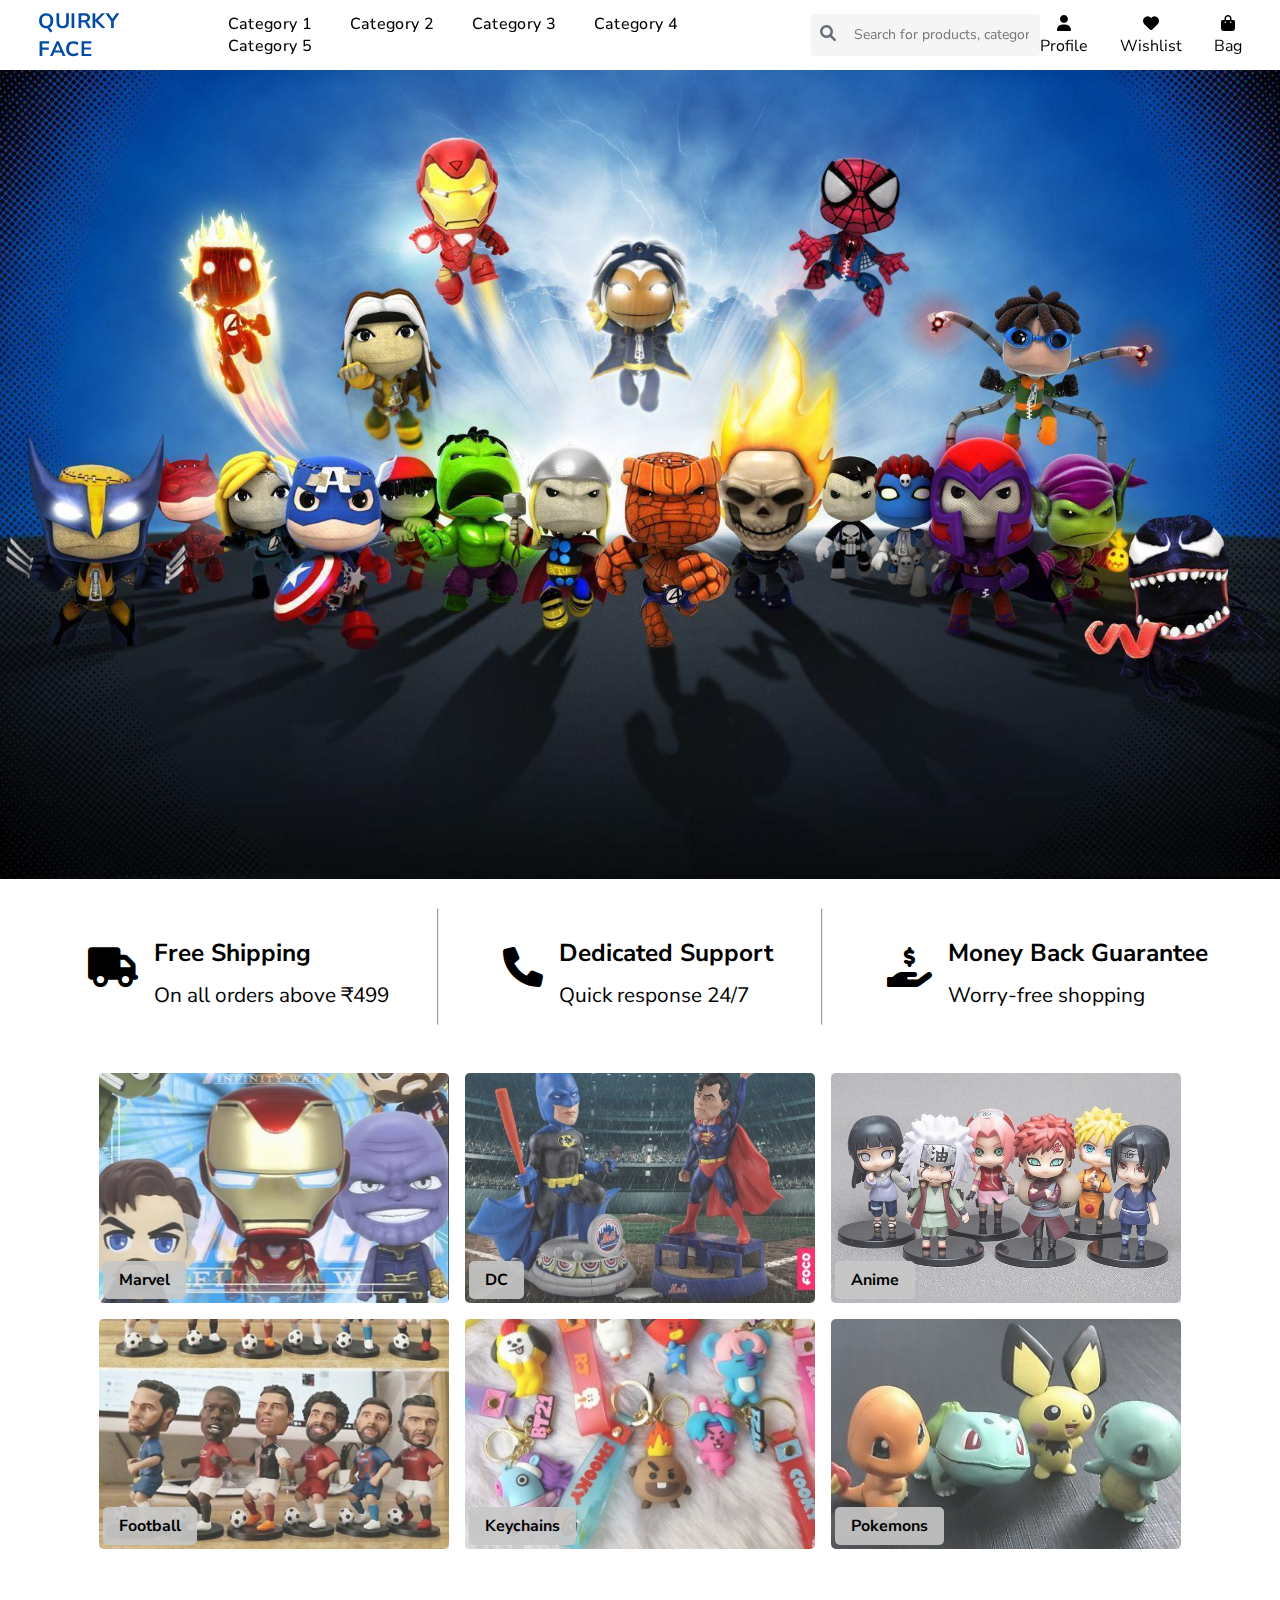
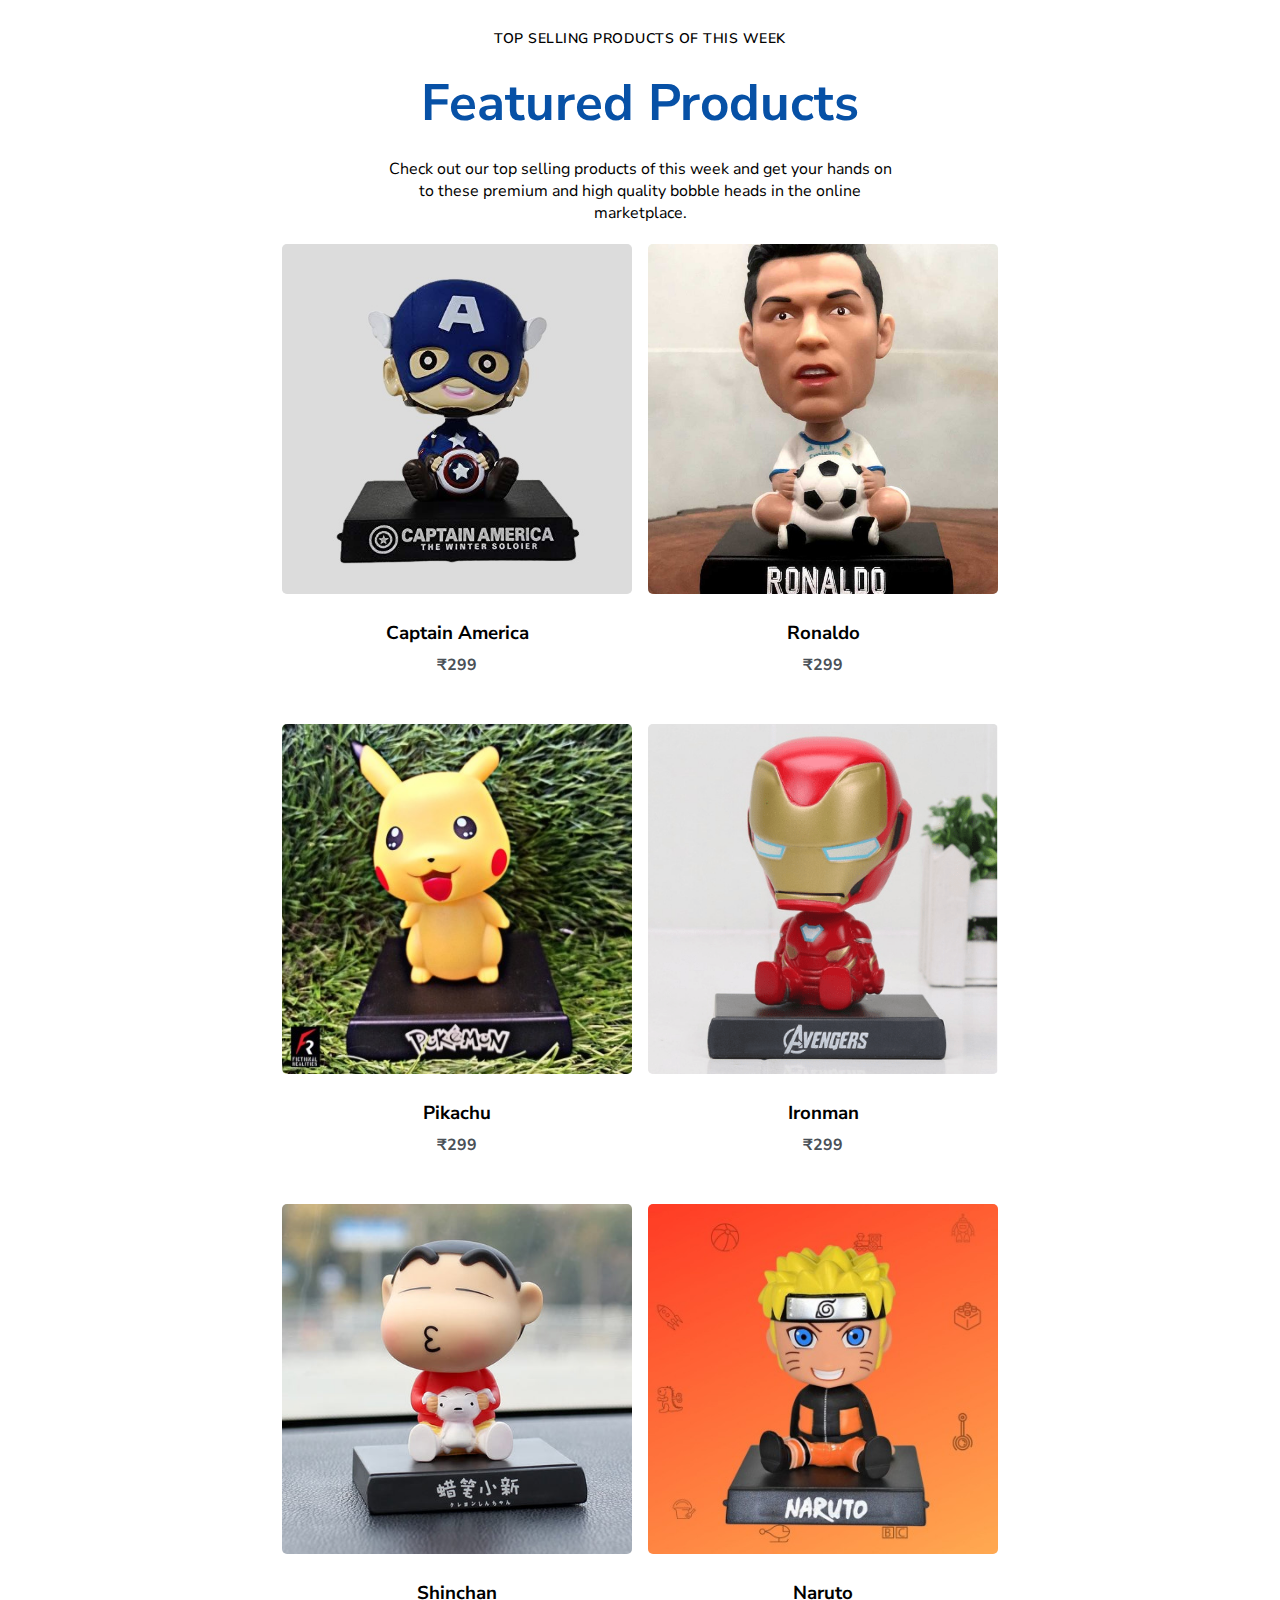
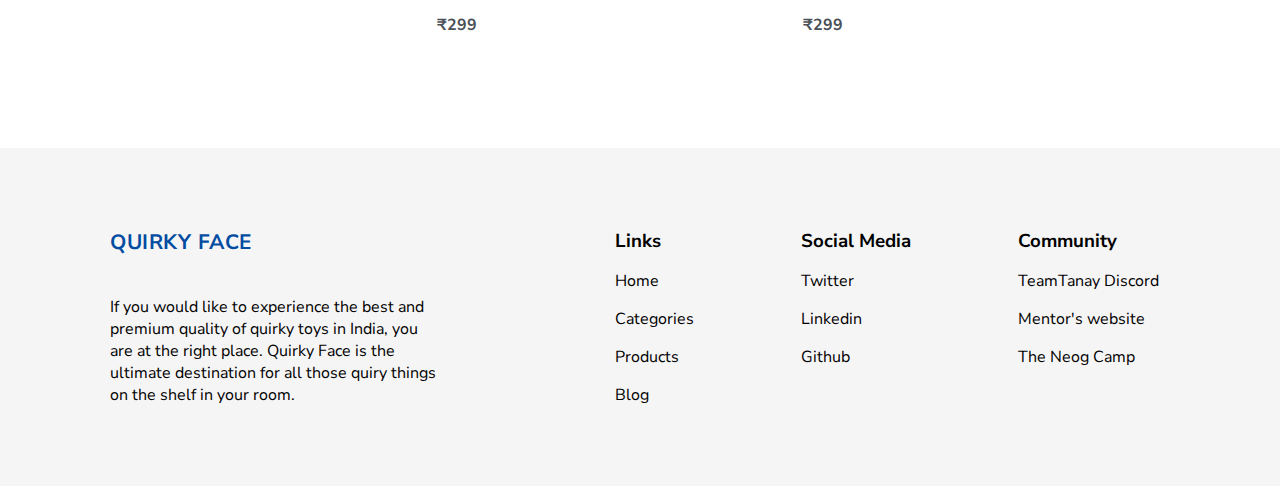
==== index.html @ a2f8f1b8 "feat: added homepage with css" ====
<!DOCTYPE html>
<html lang="en">
  <head>
    <meta charset="UTF-8" />
    <meta http-equiv="X-UA-Compatible" content="IE=edge" />
    <meta name="viewport" content="width=device-width, initial-scale=1.0" />
    <link rel="stylesheet" href="./homepage.css" />
    <link
      rel="stylesheet"
      href="https://cdnjs.cloudflare.com/ajax/libs/font-awesome/6.0.0/css/all.min.css"
    />
    <title>Home</title>
  </head>
  <body>
    <header class="desktop-header-container flex">
      <div class="logo-container brand-logo">Quirky Face</div>
      <nav class="navbar">
        <a class="nav-items" href="#">Category 1</a>
        <a class="nav-items" href="#">Category 2</a>
        <a class="nav-items" href="#">Category 3</a>
        <a class="nav-items" href="#">Category 4</a>
        <a class="nav-items" href="#">Category 5</a>
      </nav>
      <div class="search-bar flex">
        <a class="search-icon" href="#"><span class="fa fa-search"></span></a>
        <input
          class="input-search-bar"
          placeholder="Search for products, categories and more"
        />
      </div>
      <div class="header-actions flex">
        <div class="action-link action-user">
          <div class="fa fa-user icon"></div>
          <div class="icon-label">Profile</div>
        </div>
        <div class="action-link action-wishlist">
          <div class="fa fa-heart icon"></div>
          <div class="icon-label">Wishlist</div>
        </div>
        <div class="action-link action-cart">
          <div class="fa fa-bag-shopping icon"></div>
          <div class="icon-label">Bag</div>
        </div>
      </div>
    </header>
    <main class="main-content">
      <div class="hero-section">
        <img
          class="hero-image"
          src="./assets/images/bobblehead-banner.jpg"
          alt="banner"
        />
      </div>
      <div class="features-card flex">
        <div class="feature flex">
          <i class="fa fa-truck"></i>
          <div>
            <h3>Free Shipping</h3>
            <span>On all orders above ₹499</span>
          </div>
        </div>
        <hr class="divider" />
        <div class="feature flex">
          <i class="fa fa-phone"></i>
          <div>
            <h3>Dedicated Support</h3>
            <span>Quick response 24/7</span>
          </div>
        </div>
        <hr class="divider" />
        <div class="feature flex">
          <i class="fa fa-hand-holding-dollar"></i>
          <div>
            <h3>Money Back Guarantee</h3>
            <span>Worry-free shopping</span>
          </div>
        </div>
      </div>
      <div class="categories-card flex">
        <div class="single-category card-hw">
          <a href="#">
            <img
              class="category-image card-hw"
              src="./assets/images/marvel-bobblehead.jpg"
            />
          </a>
          <h4>Marvel</h4>
        </div>
        <div class="single-category card-hw">
          <a href="#">
            <img
              class="category-image card-hw"
              src="./assets/images/dc-bobblehead.jpg"
            />
          </a>
          <h4>DC</h4>
        </div>
        <div class="single-category card-hw">
          <a href="#">
            <img
              class="category-image card-hw"
              src="./assets/images/anime-bobblheads.jpg"
            />
          </a>
          <h4>Anime</h4>
        </div>
        <div class="single-category card-hw">
          <a href="#">
            <img
              class="category-image card-hw"
              src="./assets/images/football-bobblehead.jpg"
            />
          </a>
          <h4>Football</h4>
        </div>
        <div class="single-category card-hw">
          <a href="#">
            <img
              class="category-image card-hw"
              src="./assets/images/keychain-bobblehead.jpg"
            />
          </a>
          <h4>Keychains</h4>
        </div>
        <div class="single-category card-hw">
          <a href="#">
            <img
              class="category-image card-hw"
              src="./assets/images/pokemon-bobblehead.jpg"
            />
          </a>
          <h4>Pokemons</h4>
        </div>
      </div>
      <div class="top-selling">
        <h5 class="ts-h5">Top selling products of this week</h5>
        <h3 class="featured-h3">Featured Products</h3>
        <p class="ts-headline">
          Check out our top selling products of this week and get your hands on
          to these premium and high quality bobble heads in the online
          marketplace.
        </p>
        <div class="top-sell-cards flex">
          <div class="ts-product">
            <a href="#">
              <img class="ts-image" src="./assets/images/captain-america-bobblehead.jpg"></img>
            </a>
            <h3>
              <a href="#">Captain America</a>
            </h3>
            <h4>₹299</h4>
          </div>
          <div class="ts-product">
            <a href="#">
              <img class="ts-image" src="./assets/images/roanldo-bobblehead.jpg"></img>
            </a>
            <h3>
              <a href="#">Ronaldo</a>
            </h3>
            <h4>₹299</h4>
          </div>
          <div class="ts-product">
            <a href="#">
              <img class="ts-image" src="./assets/images/pikachu-bobblehead.jpg"></img>
            </a>
            <h3>
              <a href="#">Pikachu</a>
            </h3>
            <h4>₹299</h4>
          </div>
          <div class="ts-product">
            <a href="#">
              <img class="ts-image" src="./assets/images/ironman-bobblehead.png"></img>
            </a>
            <h3>
              <a href="#">Ironman</a>
            </h3>
            <h4>₹299</h4>
          </div>
          <div class="ts-product">
            <a href="#">
              <img class="ts-image" src="./assets/images/Shinchan-bobblehead.jpg"></img>
            </a>
            <h3>
              <a href="#">Shinchan</a>
            </h3>
            <h4>₹299</h4>
          </div>
          <div class="ts-product">
            <a href="#">
              <img class="ts-image" src="./assets/images/Naruto-bobblehead.jpg"></img>
            </a>
            <h3>
              <a href="#">Naruto</a>
            </h3>
            <h4>₹299</h4>
          </div>
        </div>
      </div>
    </main>
    <footer class="flex footer">
      <div class="footer-col flex-column">
        <div class="brand-logo">Quirky Face</div>
        <p>
          If you would like to experience the best and premium quality of quirky
          toys in India, you are at the right place. Quirky Face is the ultimate
          destination for all those quiry things on the shelf in your room.
        </p>
      </div>
      <div class="flex-column footer-col">
        <h3>Links</h3>
        <a href="./index.html">Home</a>
        <a href="#">Categories</a>
        <a href="#">Products</a>
        <a href="#">Blog</a>
      </div>
      <div class="flex-column footer-col">
        <h3>Social Media</h3>
        <a class="list" href="https://twitter.com/BajajPaarth">Twitter</a>
        <a class="list" href="https://www.linkedin.com/in/paarth-bajaj/"
          >Linkedin</a
        >
        <a class="list" href="https://github.com/paarthbajaj">Github</a>
      </div>
      <div class="flex-column footer-col">
        <h3>Community</h3>
        <a href="https://discord.gg/CZJ35CFB">TeamTanay Discord</a>
        <a href="https://tanaypratap.com/">Mentor's website</a>
        <a href="https://neog.camp/handbook/home">The Neog Camp</a>
      </div>
    </footer>
  </body>
</html>
---- homepage.css ----
@import url("https://fonts.googleapis.com/css2?family=Nunito+Sans&display=swap");

* {
  padding: 0;
  margin: 0;
  box-sizing: border-box;
  font-family: "Nunito Sans", sans-serif;
}
:root {
  --black: #000000;
  --white: #ffffff;
  --gray-shade1: #f5f5f6;
  --gray-shade2: #696e79;
  --grey-shade3: #495057;
  --dark-blue: #0751a6;
  --blue-shade1: #024ca1;
}
.desktop-header-container {
  /* color: #fff; */
  top: 0;
  position: fixed;
  right: 0;
  left: 0;
  z-index: 999;
  box-shadow: 0 4px 12px 0 rgb(0 0 0 / 5%);
  height: 4.4rem;
  background-color: var(--white);
  /* margin: auto; */
  align-items: center;
}
.logo-container {
  margin-left: 3%;
  flex: 0 1 auto;
}
.brand-logo {
  color: var(--blue-shade1);
  font-size: 1.3rem;
  font-weight: 700;
  text-transform: uppercase;
  letter-spacing: 0.5px;
}
.navbar {
  margin-left: 3%;
  flex: 0 1 auto;
}
.nav-items {
  text-align: center;
  padding: 0 17px 28px;
  text-decoration: none;
  letter-spacing: 0.3px;
  border-bottom: none;
  font-weight: 500;
  color: var(--black);
}
.flex {
  display: flex;
}
.input-search-bar {
  font-size: 0.875rem;
  /* height: 20px;
  line-height: 24px; */
  color: var(--gray-shade2);
  padding: 0.5rem 0.625rem 0.625rem;
  margin: 0;
  outline: 0;
  border: 1px solid var(--gray-shade1);
  border-radius: 0 0.25rem 0.25rem 0;
  border-left: 0;
  background: var(--gray-shade1);
  width: 95%;
}
.search-icon {
  text-align: center;
  padding: 0.5rem 0.5rem 0.625rem;
  background: var(--gray-shade1);
  border: 1px solid var(--gray-shade1);
  border-right: none;
  border-radius: 0.25rem 0 0 0.25rem;
}
.fa-search {
  color: var(--gray-shade2);
}
.search-bar {
  flex: 3 0 auto;
  margin-left: 2%;
}
.header-actions {
  flex: 1 1 auto;
  margin-right: 3%;
  justify-content: flex-end;
  gap: 2rem;
}
.action-link {
  text-align: center;
}
.main-content {
  margin-top: 4.3rem;
}
.hero-section {
  /* width: 100%;
  height: 100vh; */

  overflow: hidden;
}
.hero-image {
  object-fit: cover;
  width: 100%;
  height: 90vh;
}

.features-card {
  justify-content: center;
  padding: 1.5rem 0 3rem 0;
  font-size: 1.3rem;
  /* align-items: center; */
}
.divider {
  color: var(--gray-shade2);
  width: 1px;
}
.feature {
  padding: 1rem 3rem;
  align-items: center;
}
.feature .fa {
  font-size: 2.5rem;
  padding: 1rem;
}
.feature h3 {
  margin: 0.7rem 0;
}

.categories-card {
  justify-content: center;
  flex-wrap: wrap;
  padding: 0 5rem;
  gap: 1rem;
}
.single-category {
  background-color: var(--gray-shade1);
  position: relative;
}
.single-category h4 {
  position: absolute;
  left: 4px;
  bottom: 4px;
  padding: 0.5rem 1rem;
  border-radius: 5px;
  background-color: #c7c7c7e5;
}

.category-image {
  object-fit: cover;
  border-radius: 5px;
  object-position: center bottom;
  opacity: 0.8;
}
.card-hw {
  min-width: 350px;
  max-width: 350px;
  min-height: 230px;
  max-height: 230px;
}
.ts-image {
  background-color: var(--gray-shade1);
  object-fit: cover;
  border-radius: 5px;
  min-height: 350px;
  max-height: 350px;
  min-width: 350px;
  max-width: 350px;
}
.top-selling {
  text-align: center;
  margin: 5rem 0;
}
.ts-h5 {
  font-size: 14px;
  font-weight: 600;
  text-transform: uppercase;
  letter-spacing: 0.5px;
  margin-bottom: 1.25rem;
}
.featured-h3 {
  font-size: 3.2rem;
  margin-bottom: 1.25rem;
  color: var(--dark-blue);
}
.ts-headline {
  padding: 0 30%;
  margin-bottom: 1.25rem;
}
.top-sell-cards {
  justify-content: center;
  flex-wrap: wrap;
  padding: 0 7rem;
  gap: 1rem;
}
.ts-product h3 {
  margin-top: 1.25rem;
}
.ts-product h3 a {
  color: var(--black);
}
.ts-product h4 {
  margin: 0.5rem 0 2rem 0;
  color: var(--grey-shade3);
}
a {
  text-decoration: none;
}

/* ***********footer************** */
.footer {
  padding: 5rem 6.875rem;
  background-color: var(--gray-shade1);
  gap: 6rem;
}
.footer div:nth-child(1) {
  flex-basis: 30%;
}
.footer div:nth-child(2) {
  margin-left: 5rem;
}
.footer a {
  color: var(--gray-shade3);
}
.flex-column {
  display: flex;
  flex-direction: column;
}
.footer-col {
  gap: 1rem;
  flex-grow: 1;
}
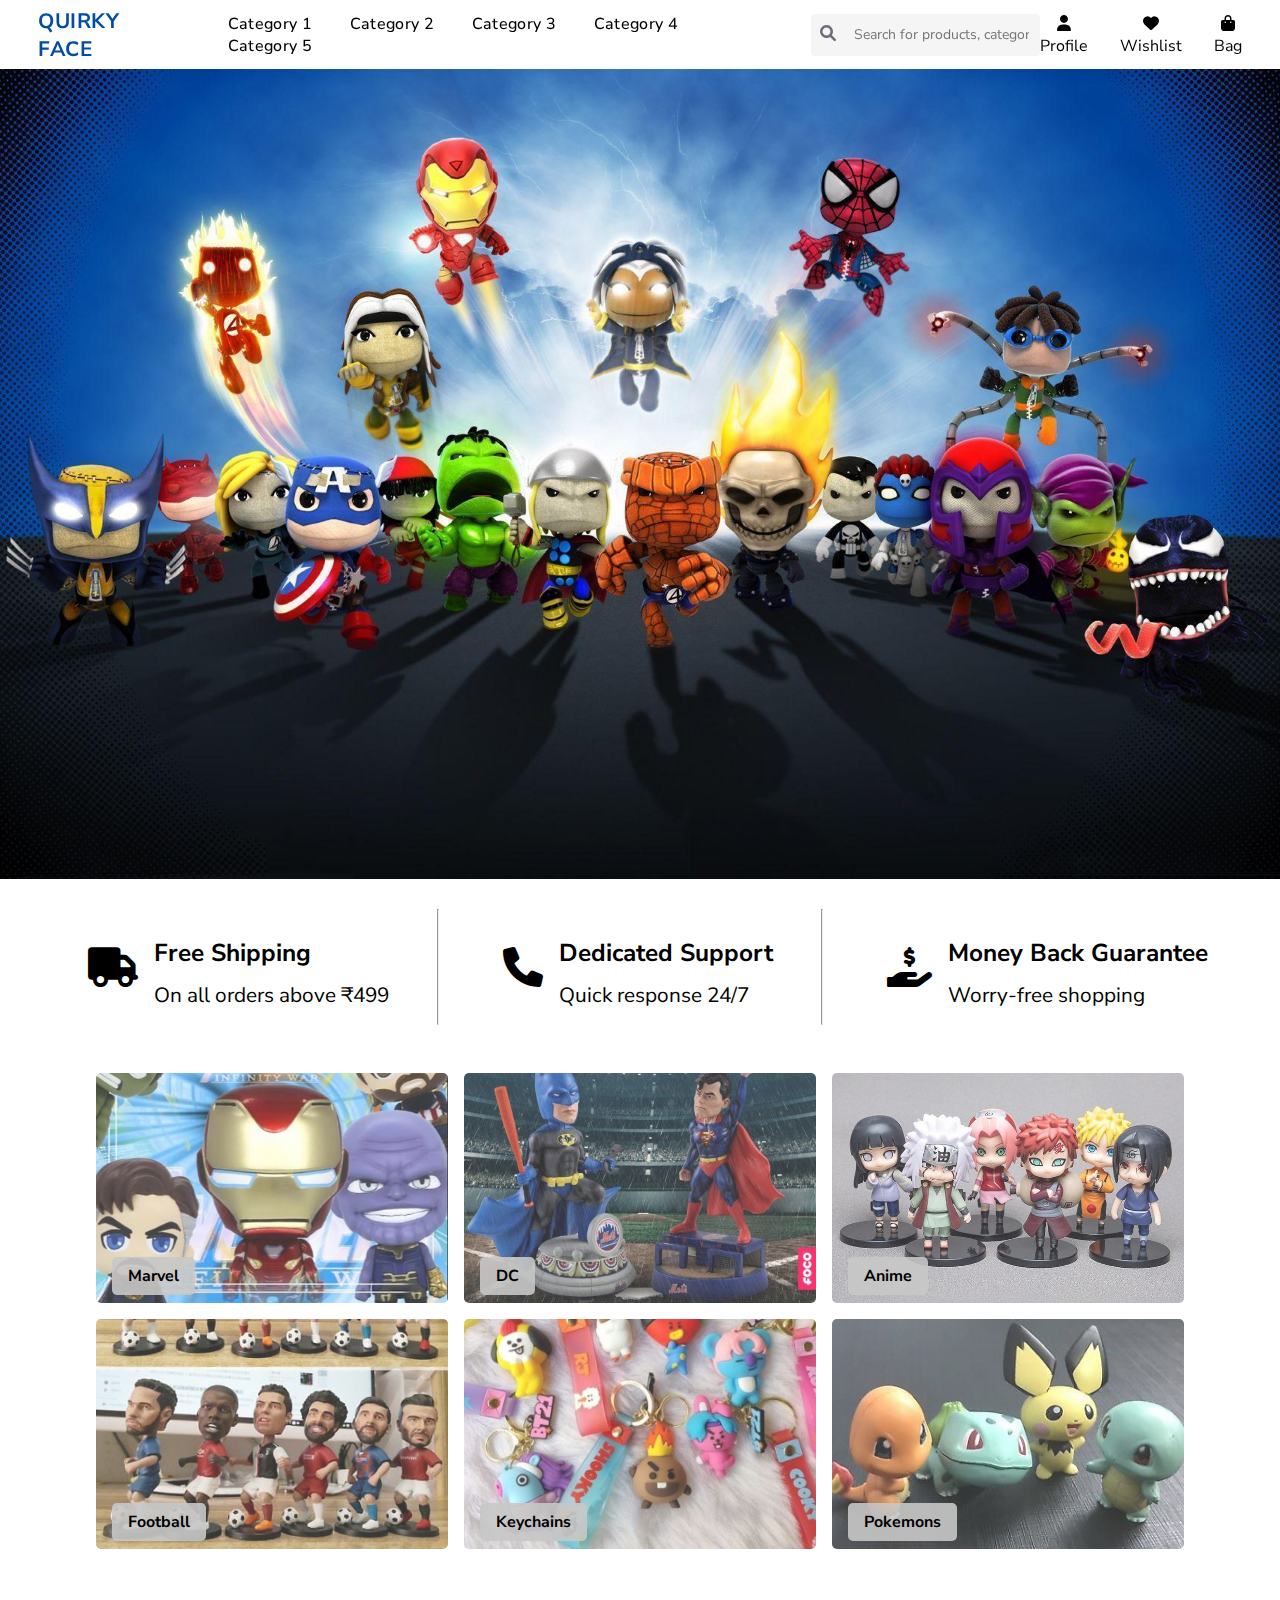
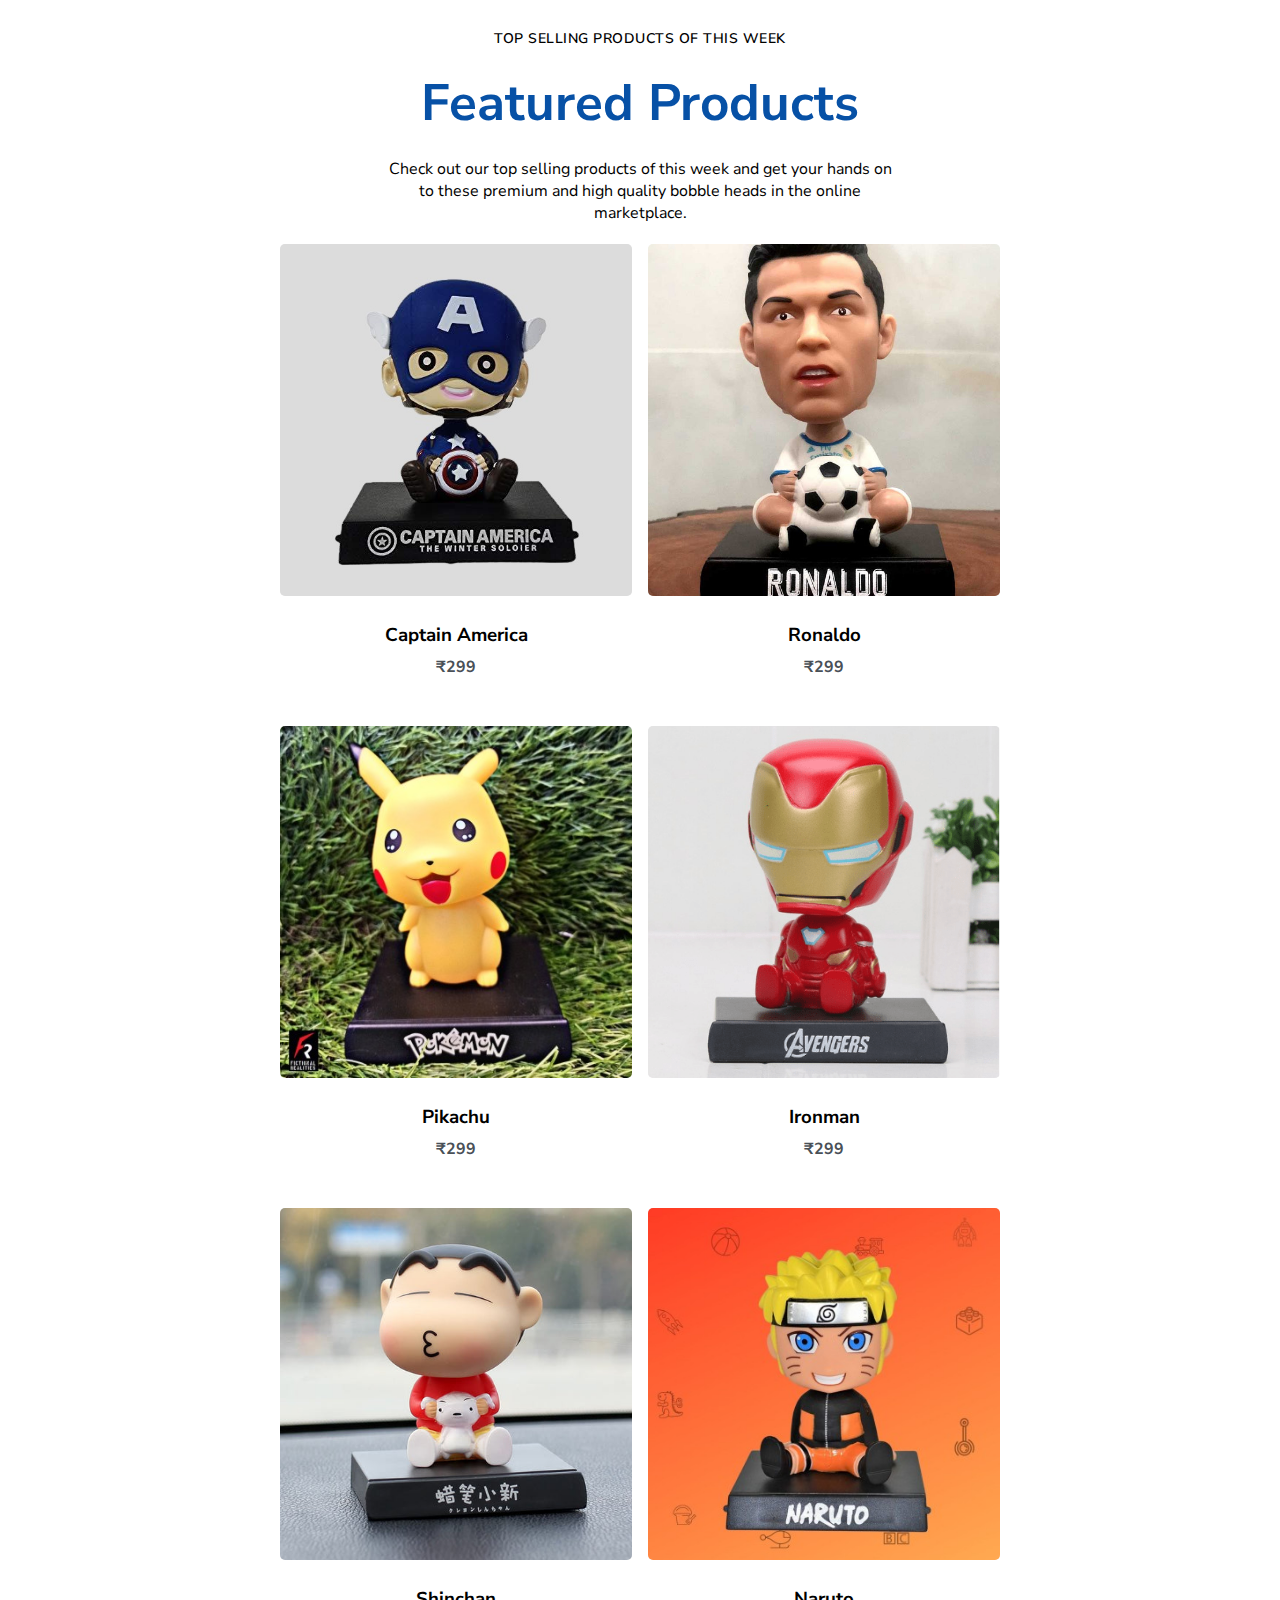
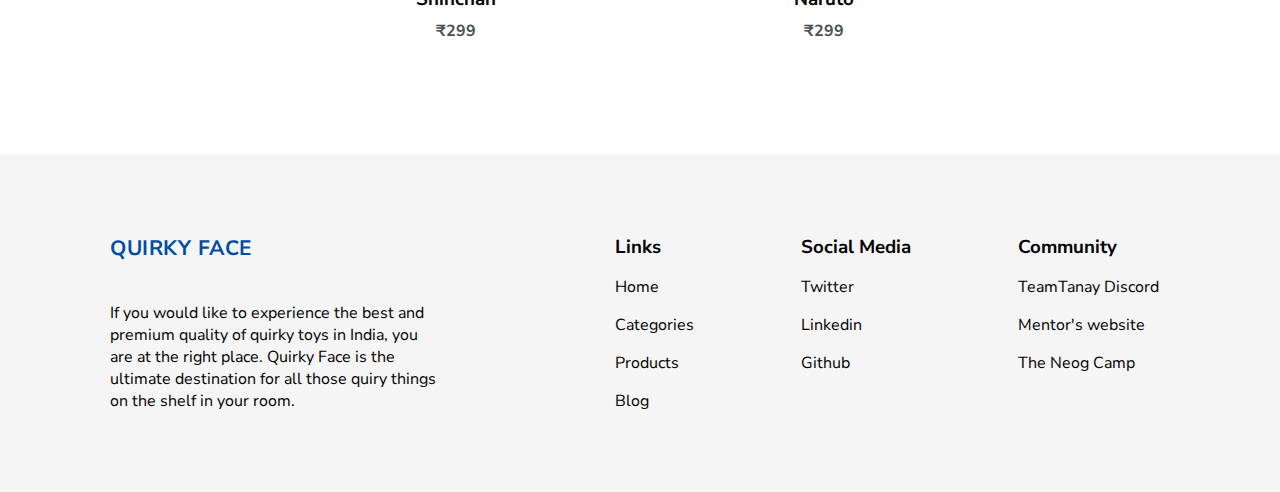
==== commit 828e0261: "refactor: made the recommended changes from PR" ====
--- a/index.html
+++ b/index.html
@@ -5,6 +5,8 @@
     <meta http-equiv="X-UA-Compatible" content="IE=edge" />
     <meta name="viewport" content="width=device-width, initial-scale=1.0" />
     <link rel="stylesheet" href="./homepage.css" />
+    <link rel="stylesheet" href="https://patched-ui.netlify.app/components.css">
+    <link rel="stylesheet" href="https://patched-ui.netlify.app/styles.css">
     <link
       rel="stylesheet"
       href="https://cdnjs.cloudflare.com/ajax/libs/font-awesome/6.0.0/css/all.min.css"
@@ -14,7 +16,7 @@
   <body>
     <header class="desktop-header-container flex">
       <div class="logo-container brand-logo">Quirky Face</div>
-      <nav class="navbar">
+      <nav class="top-navbar">
         <a class="nav-items" href="#">Category 1</a>
         <a class="nav-items" href="#">Category 2</a>
         <a class="nav-items" href="#">Category 3</a>
@@ -43,7 +45,7 @@
         </div>
       </div>
     </header>
-    <main class="main-content">
+    <main class="main-content-container">
       <div class="hero-section">
         <img
           class="hero-image"
--- a/homepage.css
+++ b/homepage.css
@@ -6,26 +6,24 @@
   box-sizing: border-box;
   font-family: "Nunito Sans", sans-serif;
 }
+
 :root {
-  --black: #000000;
-  --white: #ffffff;
   --gray-shade1: #f5f5f6;
   --gray-shade2: #696e79;
   --grey-shade3: #495057;
+  --transaparent-grey: #c7c7c7e5;
   --dark-blue: #0751a6;
   --blue-shade1: #024ca1;
 }
 .desktop-header-container {
-  /* color: #fff; */
   top: 0;
   position: fixed;
   right: 0;
   left: 0;
-  z-index: 999;
+  z-index: 9;
   box-shadow: 0 4px 12px 0 rgb(0 0 0 / 5%);
   height: 4.4rem;
   background-color: var(--white);
-  /* margin: auto; */
   align-items: center;
 }
 .logo-container {
@@ -39,13 +37,13 @@
   text-transform: uppercase;
   letter-spacing: 0.5px;
 }
-.navbar {
+.top-navbar {
   margin-left: 3%;
   flex: 0 1 auto;
 }
 .nav-items {
   text-align: center;
-  padding: 0 17px 28px;
+  padding: 0 1.063rem 1.75rem;
   text-decoration: none;
   letter-spacing: 0.3px;
   border-bottom: none;
@@ -57,8 +55,6 @@
 }
 .input-search-bar {
   font-size: 0.875rem;
-  /* height: 20px;
-  line-height: 24px; */
   color: var(--gray-shade2);
   padding: 0.5rem 0.625rem 0.625rem;
   margin: 0;
@@ -93,13 +89,10 @@
 .action-link {
   text-align: center;
 }
-.main-content {
+.main-content-container {
   margin-top: 4.3rem;
 }
 .hero-section {
-  /* width: 100%;
-  height: 100vh; */
-
   overflow: hidden;
 }
 .hero-image {
@@ -112,7 +105,6 @@
   justify-content: center;
   padding: 1.5rem 0 3rem 0;
   font-size: 1.3rem;
-  /* align-items: center; */
 }
 .divider {
   color: var(--gray-shade2);
@@ -137,16 +129,15 @@
   gap: 1rem;
 }
 .single-category {
-  background-color: var(--gray-shade1);
   position: relative;
 }
 .single-category h4 {
   position: absolute;
-  left: 4px;
-  bottom: 4px;
+  left: 1rem;
+  bottom: 0.5rem;
   padding: 0.5rem 1rem;
   border-radius: 5px;
-  background-color: #c7c7c7e5;
+  background-color: var(--transaparent-grey);
 }
 
 .category-image {
@@ -156,26 +147,26 @@
   opacity: 0.8;
 }
 .card-hw {
-  min-width: 350px;
-  max-width: 350px;
-  min-height: 230px;
-  max-height: 230px;
+  min-width: 22rem;
+  max-width: 22rem;
+  min-height: 14.375rem;
+  max-height: 14.375rem;
 }
 .ts-image {
   background-color: var(--gray-shade1);
   object-fit: cover;
   border-radius: 5px;
-  min-height: 350px;
-  max-height: 350px;
-  min-width: 350px;
-  max-width: 350px;
+  min-height: 22rem;
+  max-height: 22rem;
+  min-width: 22rem;
+  max-width: 22rem;
 }
 .top-selling {
   text-align: center;
   margin: 5rem 0;
 }
 .ts-h5 {
-  font-size: 14px;
+  font-size: 0.875rem;
   font-weight: 600;
   text-transform: uppercase;
   letter-spacing: 0.5px;
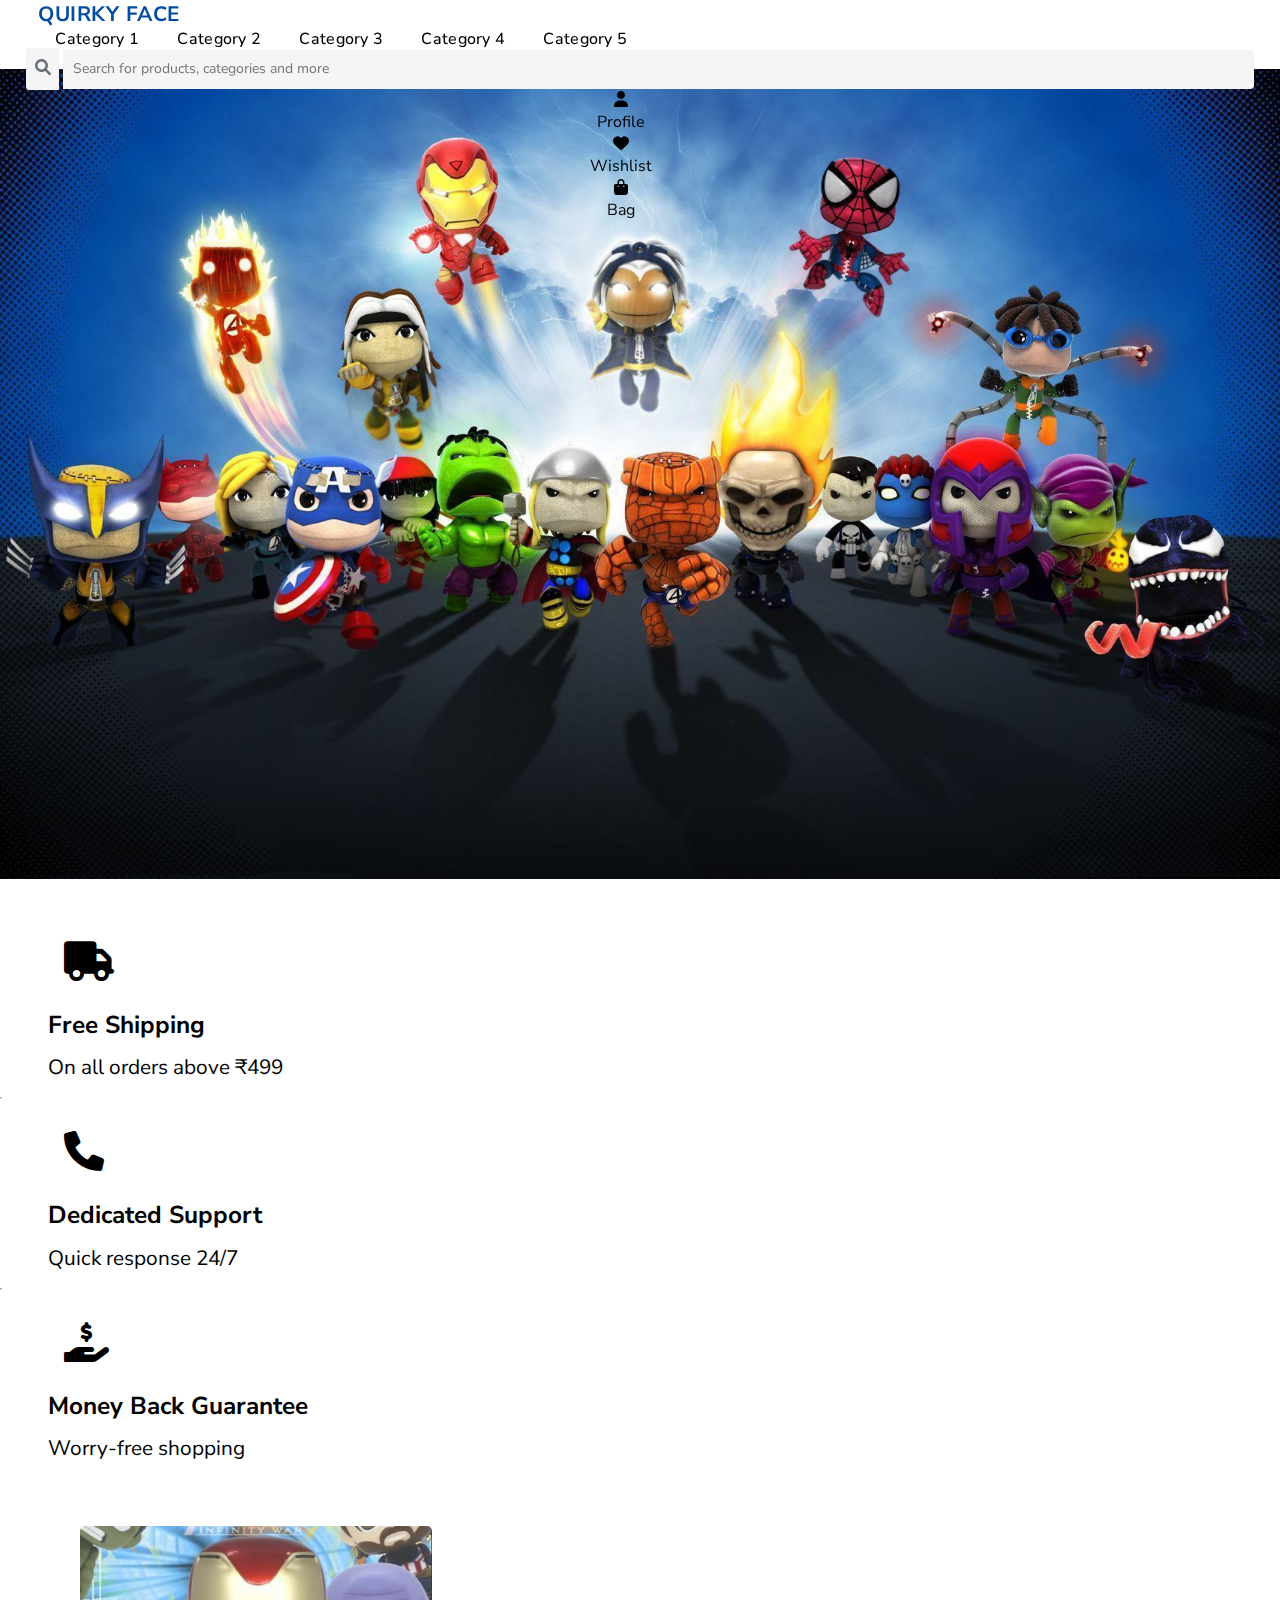
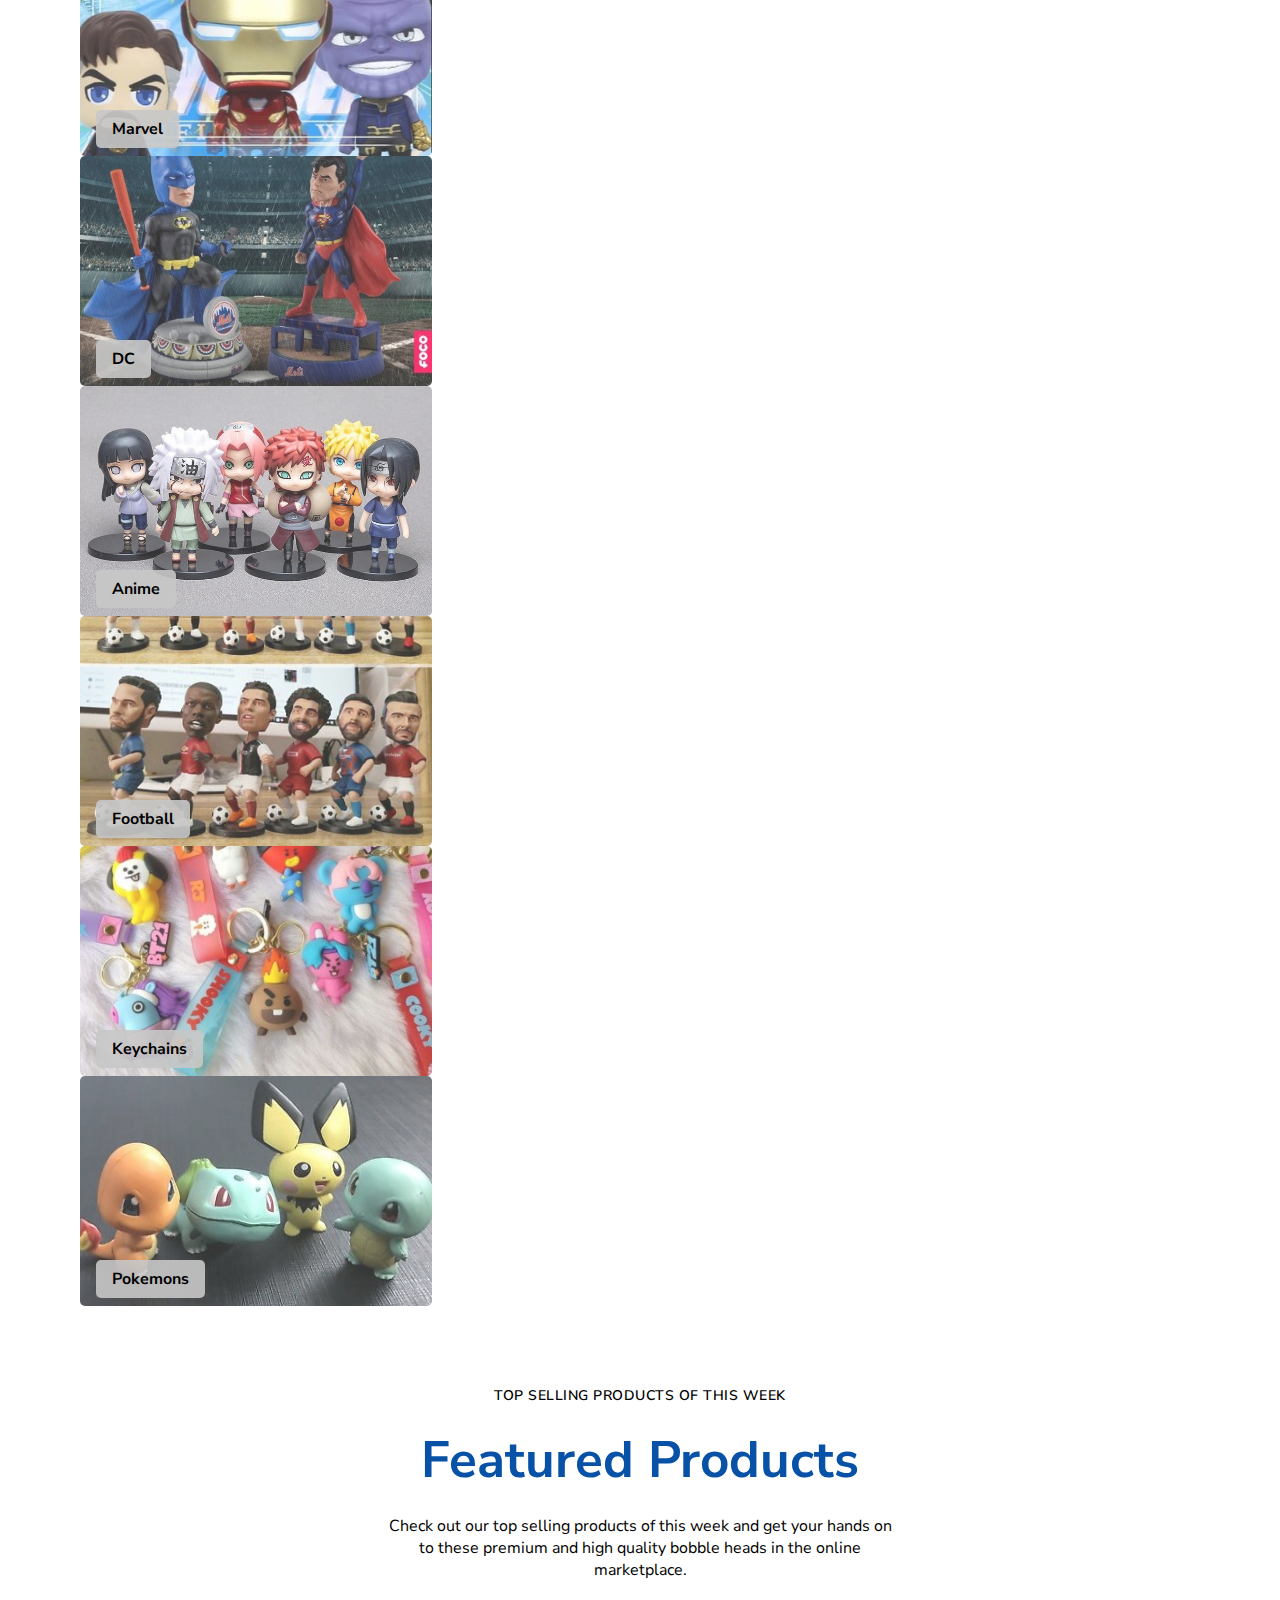
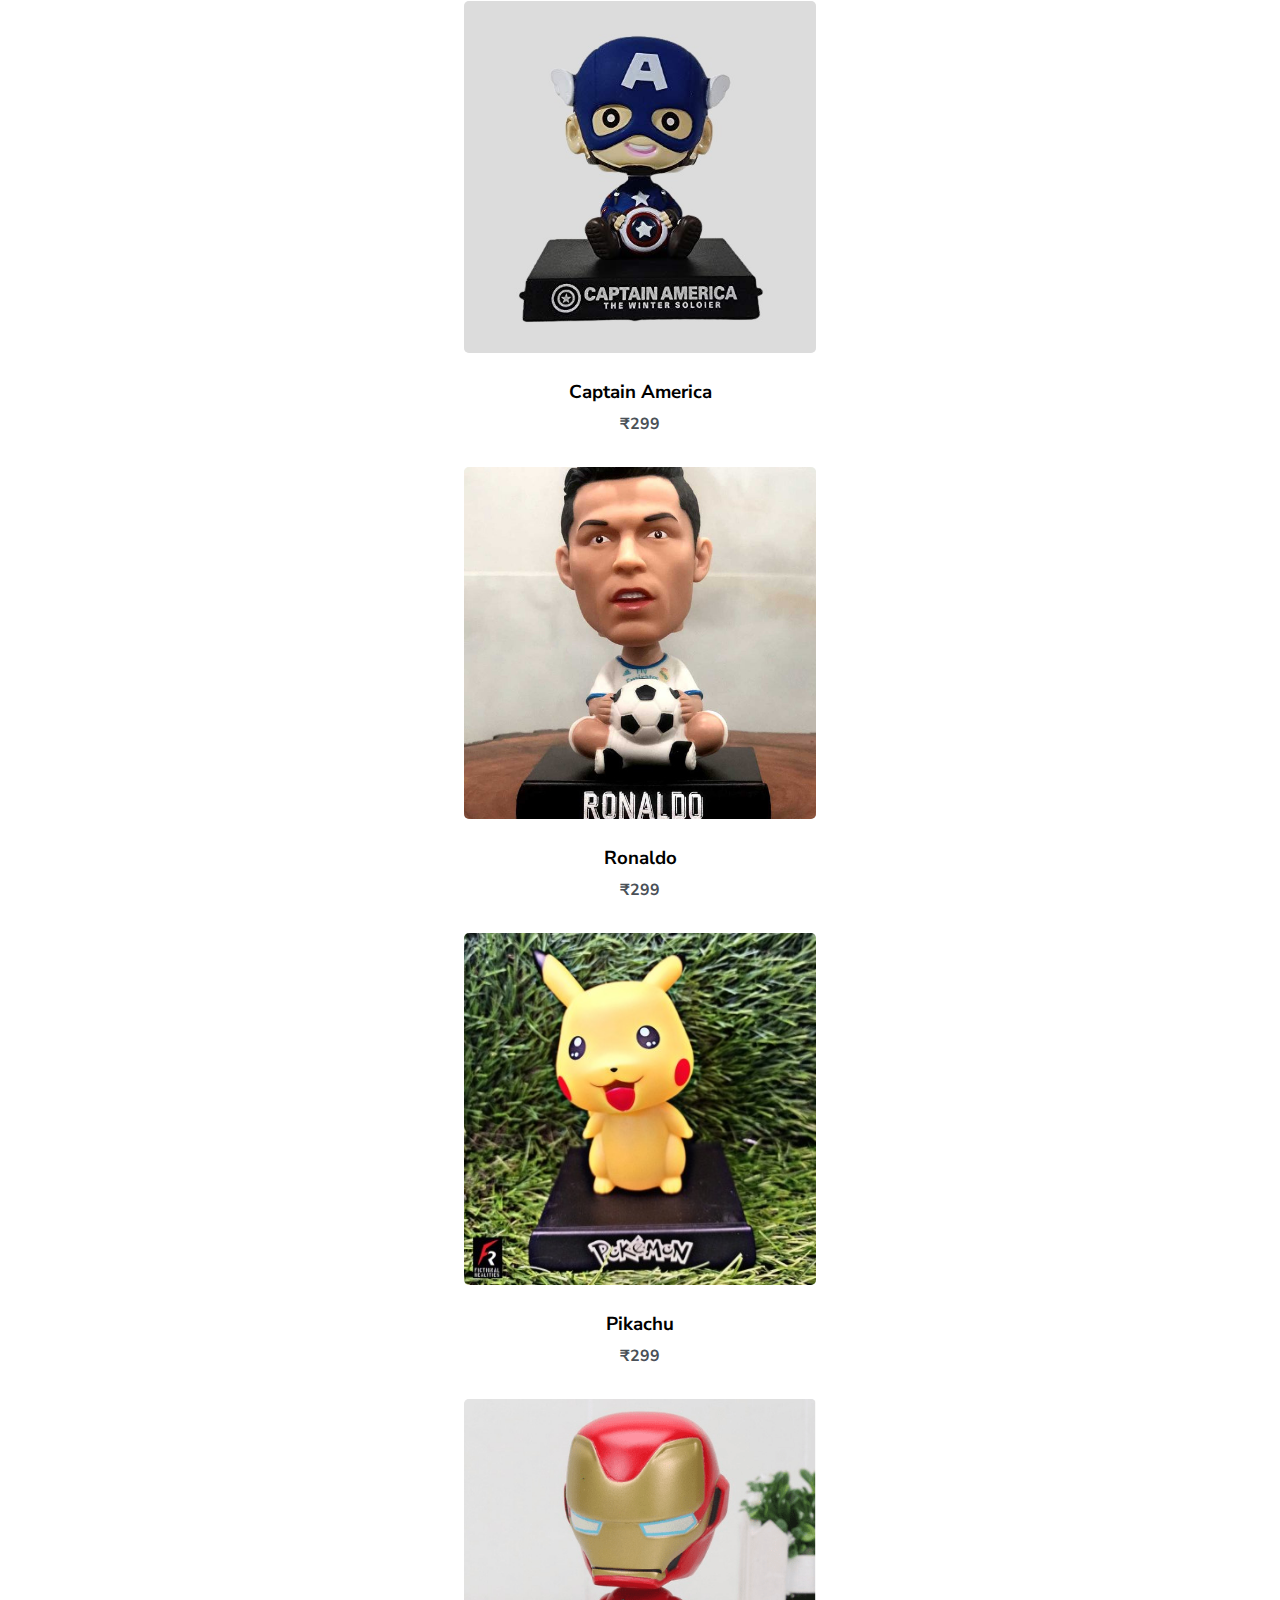
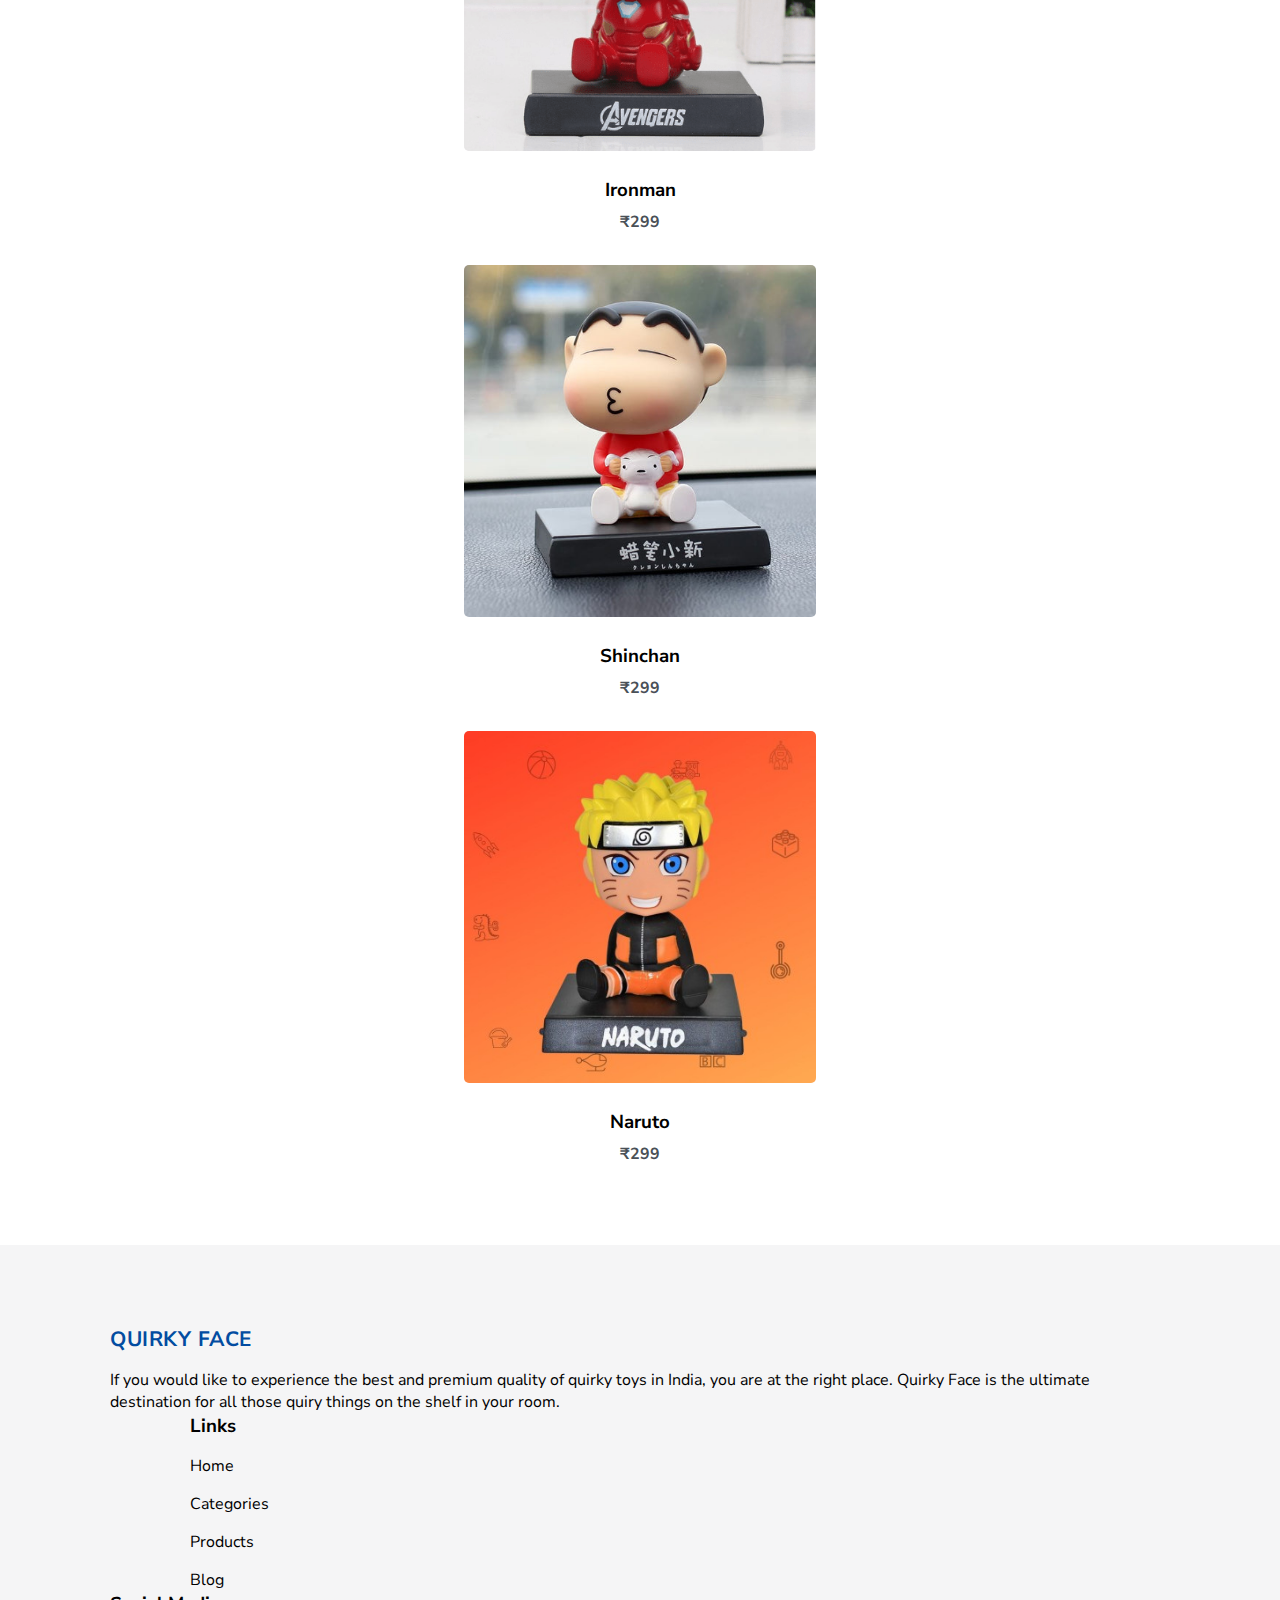
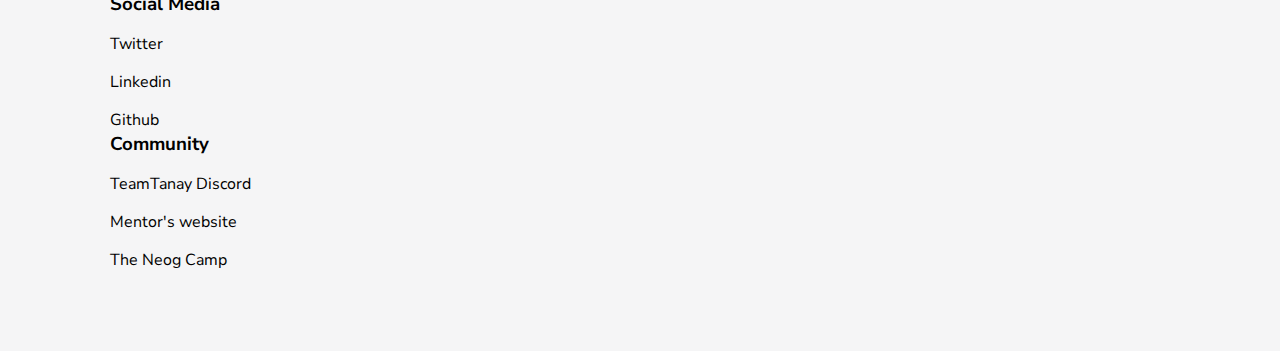
==== commit dc98d673: "refactor: code changes" ====
--- a/index.html
+++ b/index.html
@@ -53,8 +53,8 @@
           alt="banner"
         />
       </div>
-      <div class="features-card flex">
-        <div class="feature flex">
+      <div class="features-card flex-row">
+        <div class="feature flex-row">
           <i class="fa fa-truck"></i>
           <div>
             <h3>Free Shipping</h3>
@@ -62,7 +62,7 @@
           </div>
         </div>
         <hr class="divider" />
-        <div class="feature flex">
+        <div class="feature flex-row">
           <i class="fa fa-phone"></i>
           <div>
             <h3>Dedicated Support</h3>
@@ -70,7 +70,7 @@
           </div>
         </div>
         <hr class="divider" />
-        <div class="feature flex">
+        <div class="feature flex-row">
           <i class="fa fa-hand-holding-dollar"></i>
           <div>
             <h3>Money Back Guarantee</h3>
@@ -78,7 +78,7 @@
           </div>
         </div>
       </div>
-      <div class="categories-card flex">
+      <div class="categories-card flex-row">
         <div class="single-category card-hw">
           <a href="#">
             <img
@@ -142,7 +142,7 @@
           to these premium and high quality bobble heads in the online
           marketplace.
         </p>
-        <div class="top-sell-cards flex">
+        <div class="top-sell-cards flex-row">
           <div class="ts-product">
             <a href="#">
               <img class="ts-image" src="./assets/images/captain-america-bobblehead.jpg"></img>
@@ -200,7 +200,7 @@
         </div>
       </div>
     </main>
-    <footer class="flex footer">
+    <footer class="flex-row footer">
       <div class="footer-col flex-column">
         <div class="brand-logo">Quirky Face</div>
         <p>
--- a/homepage.css
+++ b/homepage.css
@@ -49,9 +49,6 @@
   border-bottom: none;
   font-weight: 500;
   color: var(--black);
-}
-.flex {
-  display: flex;
 }
 .input-search-bar {
   font-size: 0.875rem;
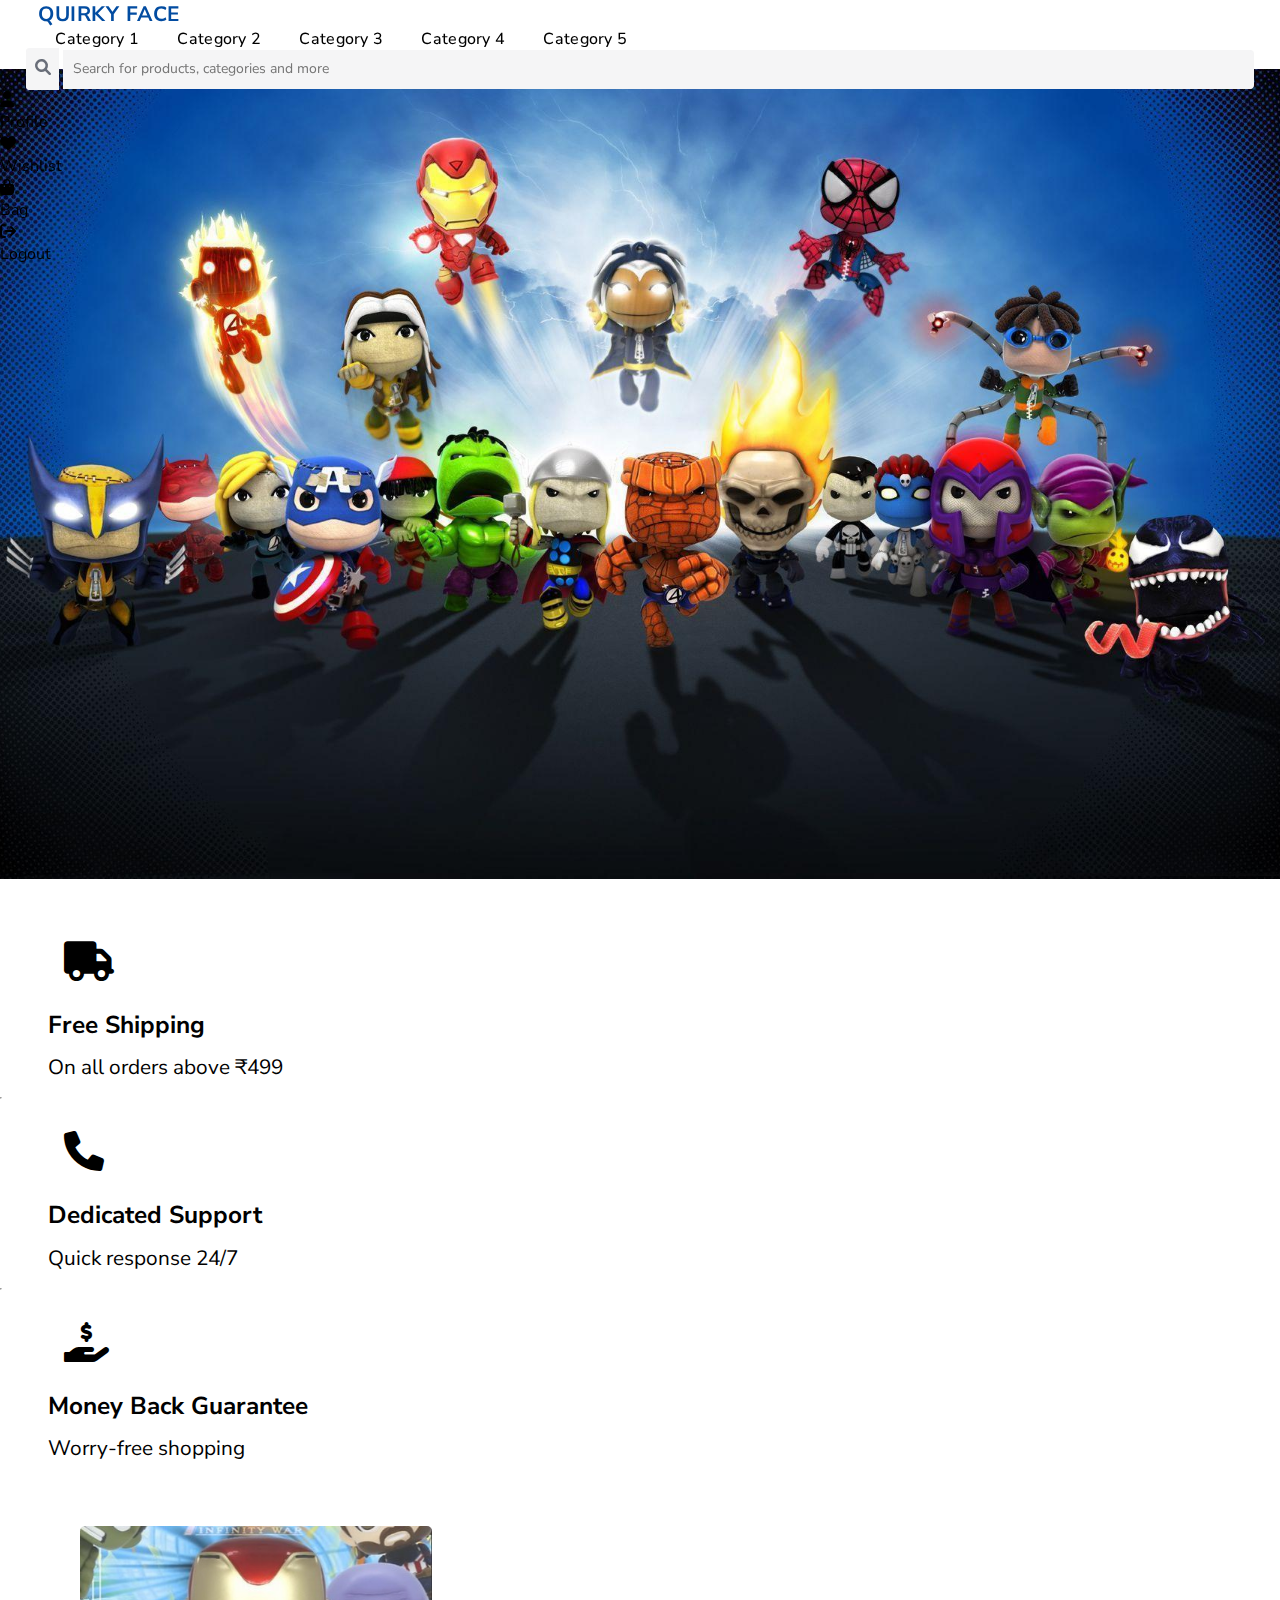
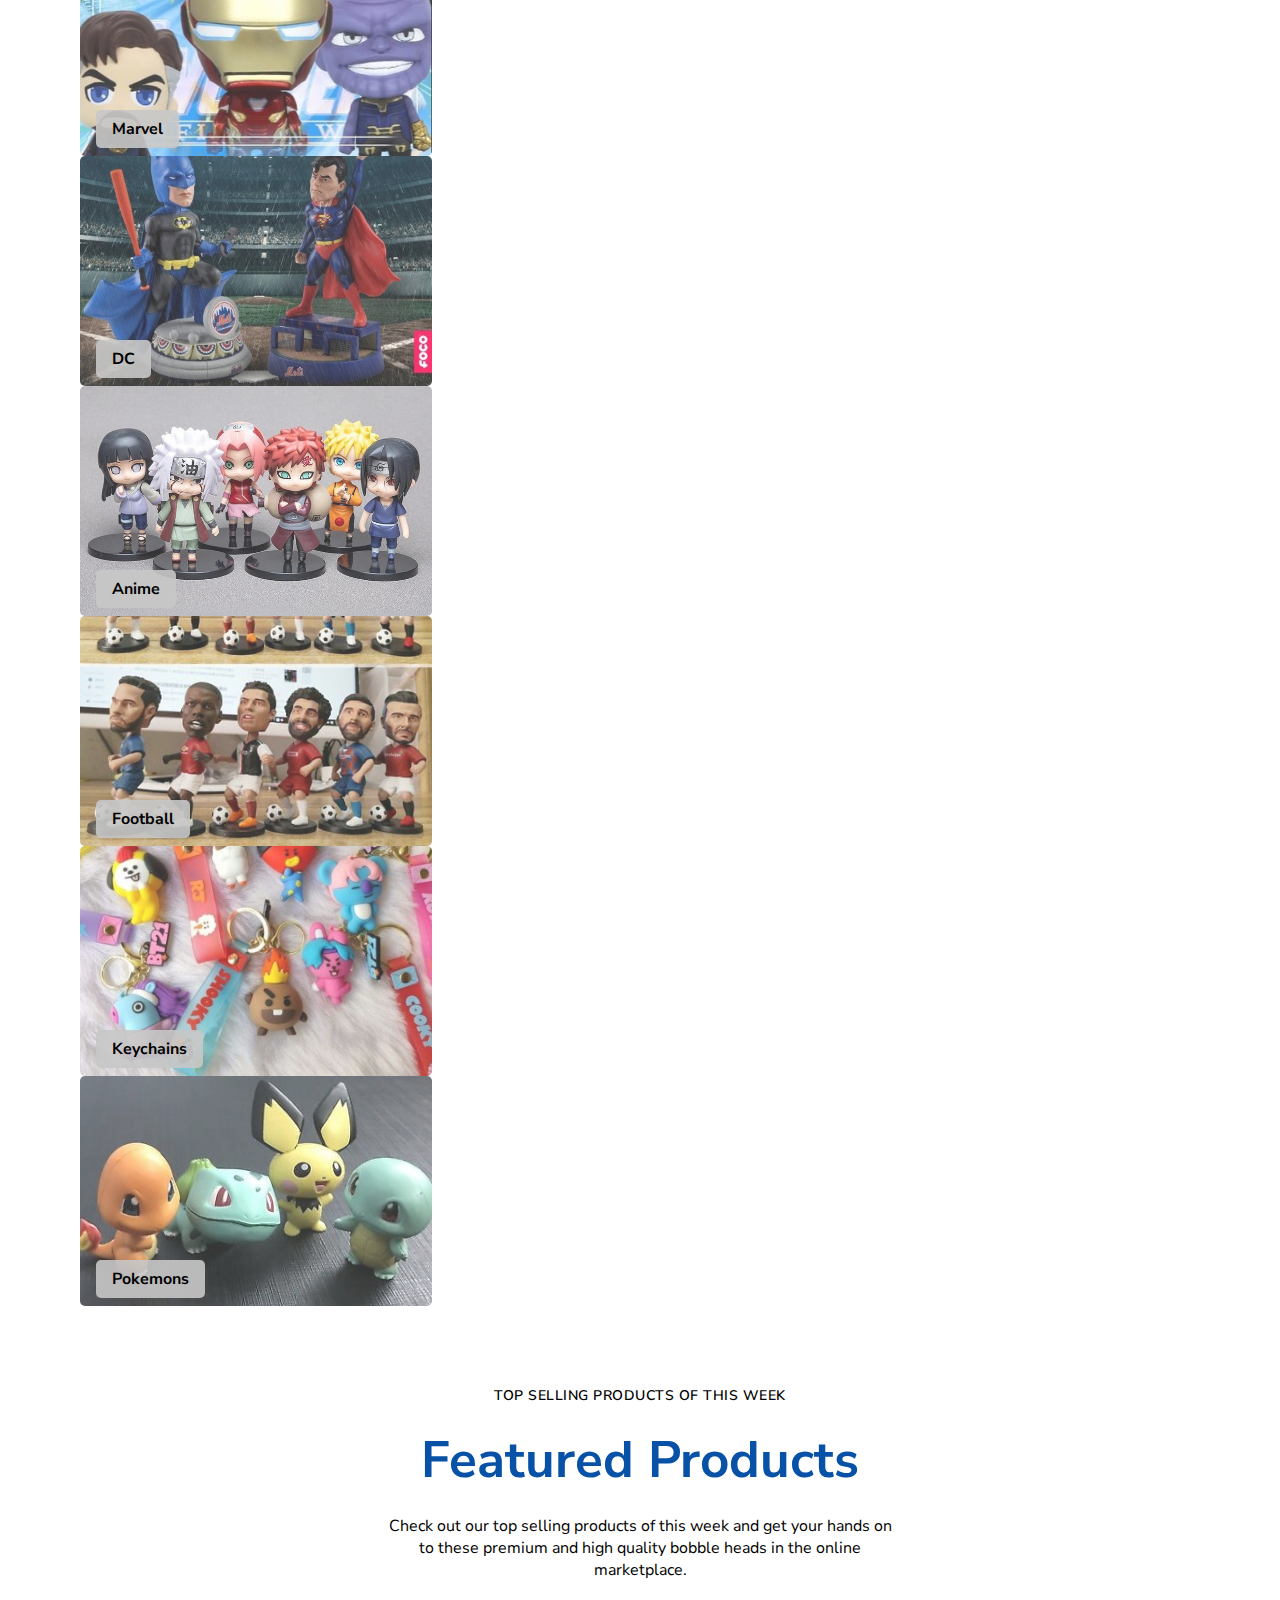
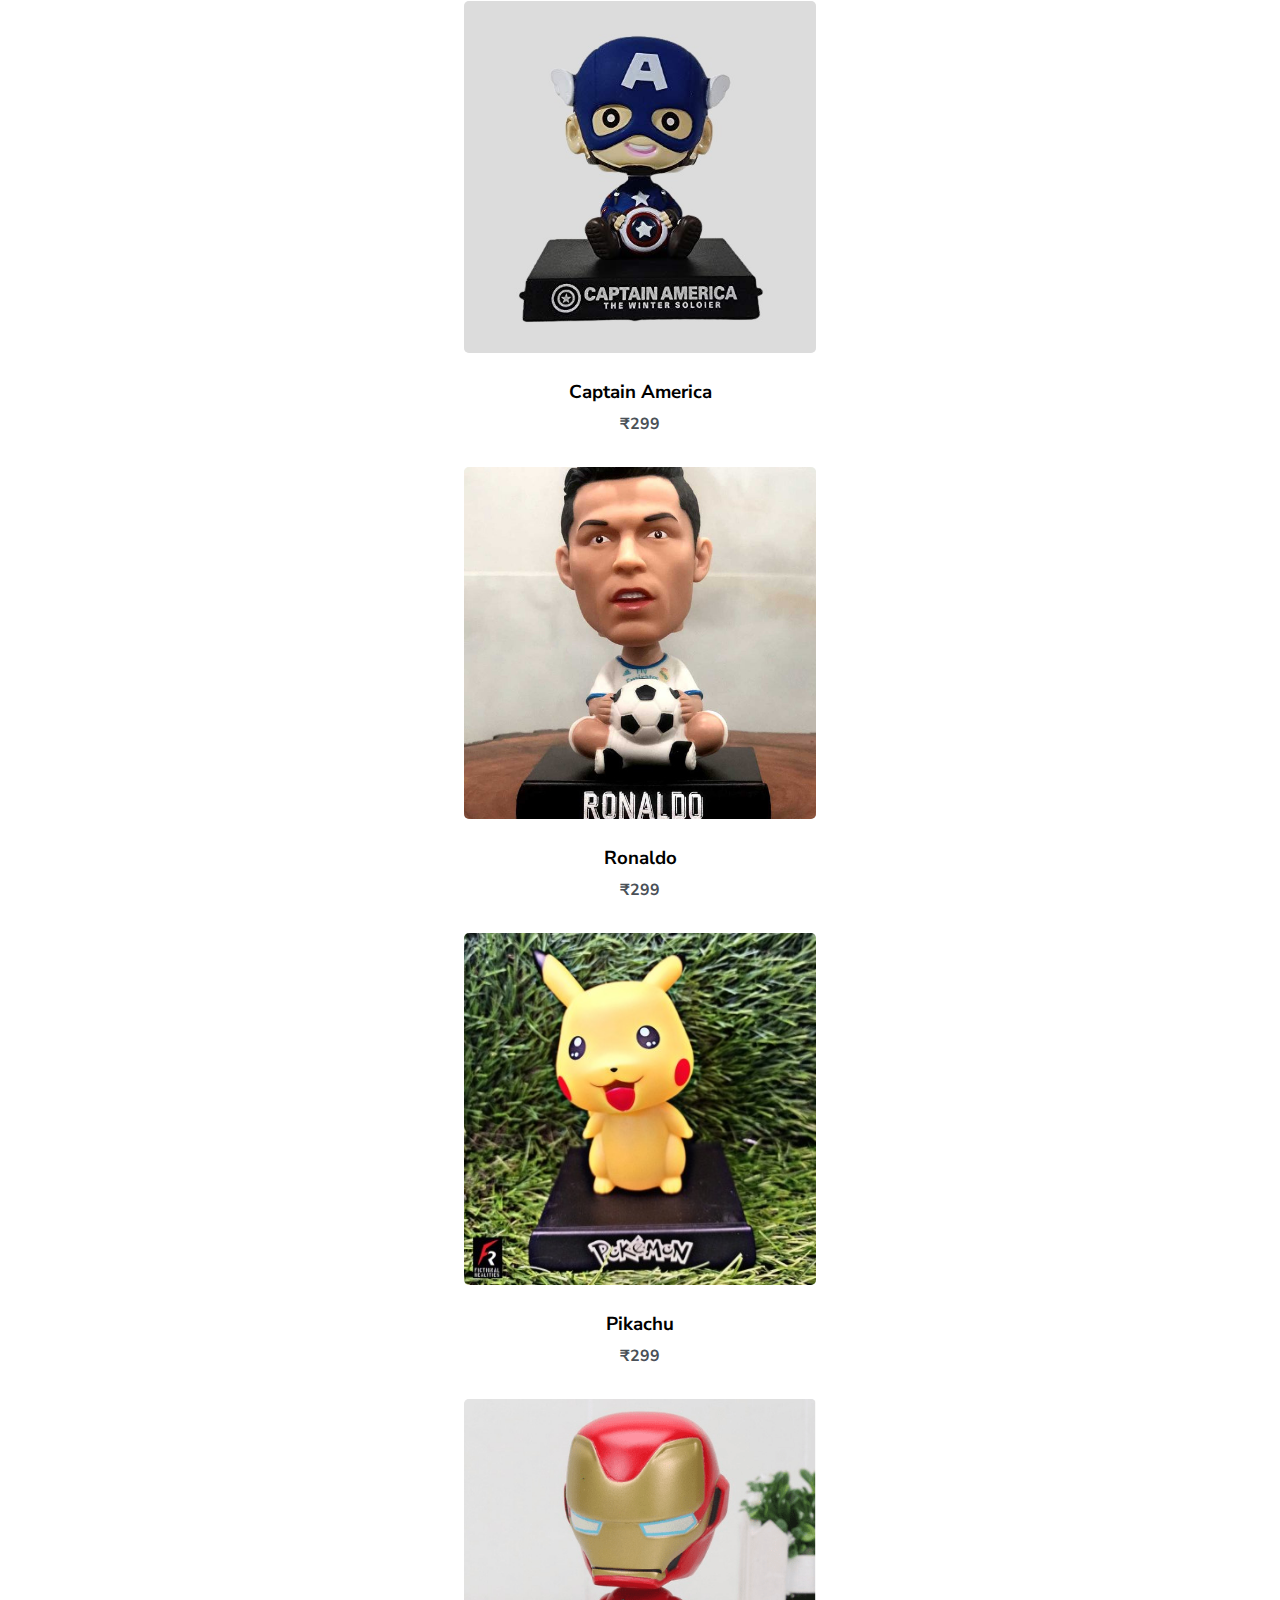
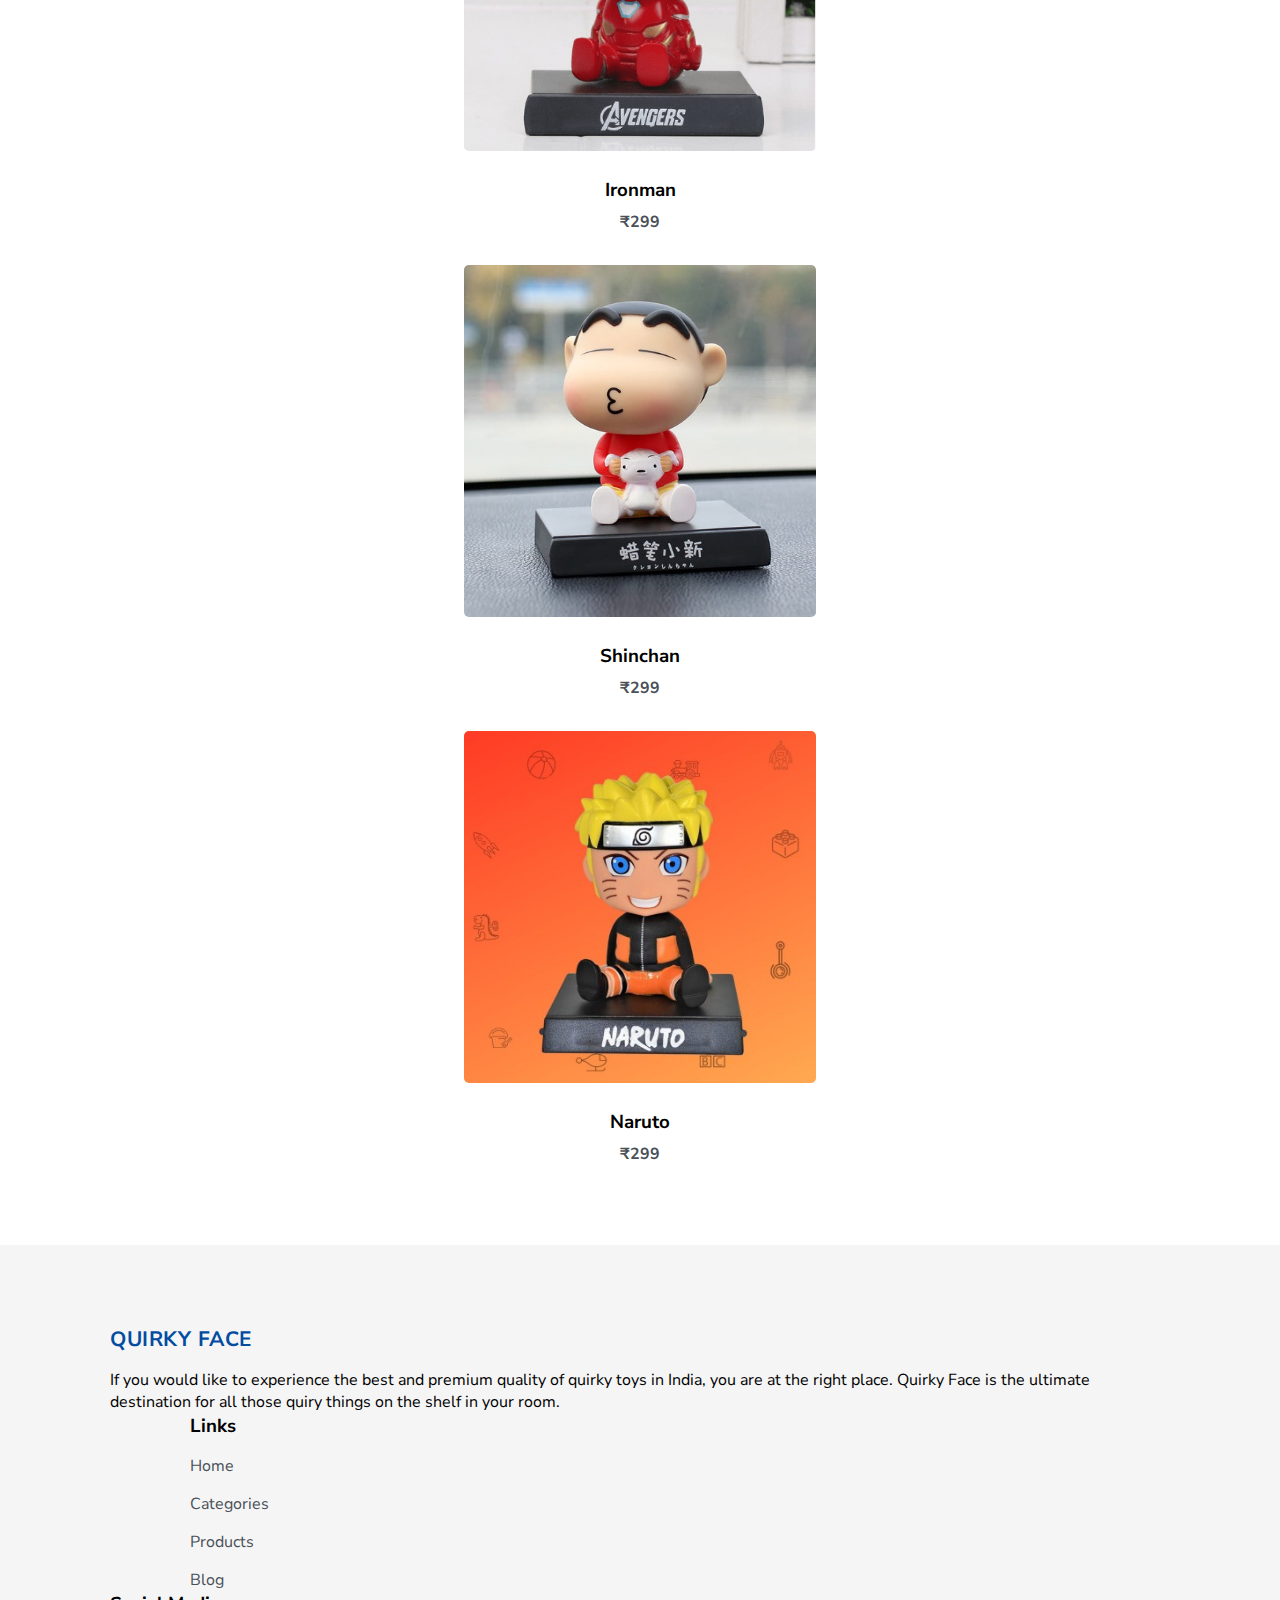
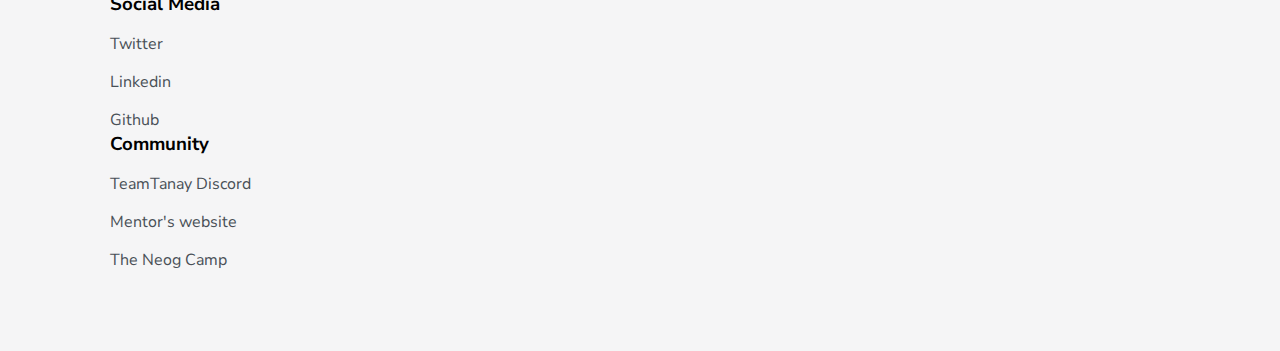
==== commit 2979d1ff: "feat: added authentication" ====
--- a/index.html
+++ b/index.html
@@ -14,7 +14,7 @@
     <title>Home</title>
   </head>
   <body>
-    <header class="desktop-header-container flex">
+    <header class="desktop-header-container flex-row">
       <div class="logo-container brand-logo">Quirky Face</div>
       <nav class="top-navbar">
         <a class="nav-items" href="#">Category 1</a>
@@ -23,25 +23,29 @@
         <a class="nav-items" href="#">Category 4</a>
         <a class="nav-items" href="#">Category 5</a>
       </nav>
-      <div class="search-bar flex">
+      <div class="search-bar flex-row">
         <a class="search-icon" href="#"><span class="fa fa-search"></span></a>
         <input
           class="input-search-bar"
           placeholder="Search for products, categories and more"
         />
       </div>
-      <div class="header-actions flex">
-        <div class="action-link action-user">
+      <div class="header-actions flex-row">
+        <div class="txt-center cursor-pointer action-user">
           <div class="fa fa-user icon"></div>
           <div class="icon-label">Profile</div>
         </div>
-        <div class="action-link action-wishlist">
+        <div class="txt-center cursor-pointer action-wishlist">
           <div class="fa fa-heart icon"></div>
           <div class="icon-label">Wishlist</div>
         </div>
-        <div class="action-link action-cart">
+        <div class="txt-center cursor-pointer action-cart">
           <div class="fa fa-bag-shopping icon"></div>
           <div class="icon-label">Bag</div>
+        </div>
+        <div class="txt-center cursor-pointer action-cart">
+          <div class="fa fa-arrow-right-from-bracket col-red"></div>
+          <div class="icon-label col-red">Logout</div>
         </div>
       </div>
     </header>
--- a/homepage.css
+++ b/homepage.css
@@ -1,4 +1,5 @@
 @import url("https://fonts.googleapis.com/css2?family=Nunito+Sans&display=swap");
+@import url(https://patched-ui.netlify.app/utility-classes.css);
 
 * {
   padding: 0;
@@ -10,10 +11,13 @@
 :root {
   --gray-shade1: #f5f5f6;
   --gray-shade2: #696e79;
-  --grey-shade3: #495057;
+  --gray-shade3: #495057;
+  --gray-shade4: #f1f3f6;
+  --gray-shade5: #ededed;
   --transaparent-grey: #c7c7c7e5;
   --dark-blue: #0751a6;
   --blue-shade1: #024ca1;
+  --green-shade1: #067d62;
 }
 .desktop-header-container {
   top: 0;
@@ -36,6 +40,7 @@
   font-weight: 700;
   text-transform: uppercase;
   letter-spacing: 0.5px;
+  cursor: pointer;
 }
 .top-navbar {
   margin-left: 3%;
@@ -77,14 +82,14 @@
   flex: 3 0 auto;
   margin-left: 2%;
 }
+.col-red {
+  color: var(--red);
+}
 .header-actions {
   flex: 1 1 auto;
   margin-right: 3%;
   justify-content: flex-end;
   gap: 2rem;
-}
-.action-link {
-  text-align: center;
 }
 .main-content-container {
   margin-top: 4.3rem;
@@ -192,7 +197,7 @@
 }
 .ts-product h4 {
   margin: 0.5rem 0 2rem 0;
-  color: var(--grey-shade3);
+  color: var(--gray-shade3);
 }
 a {
   text-decoration: none;
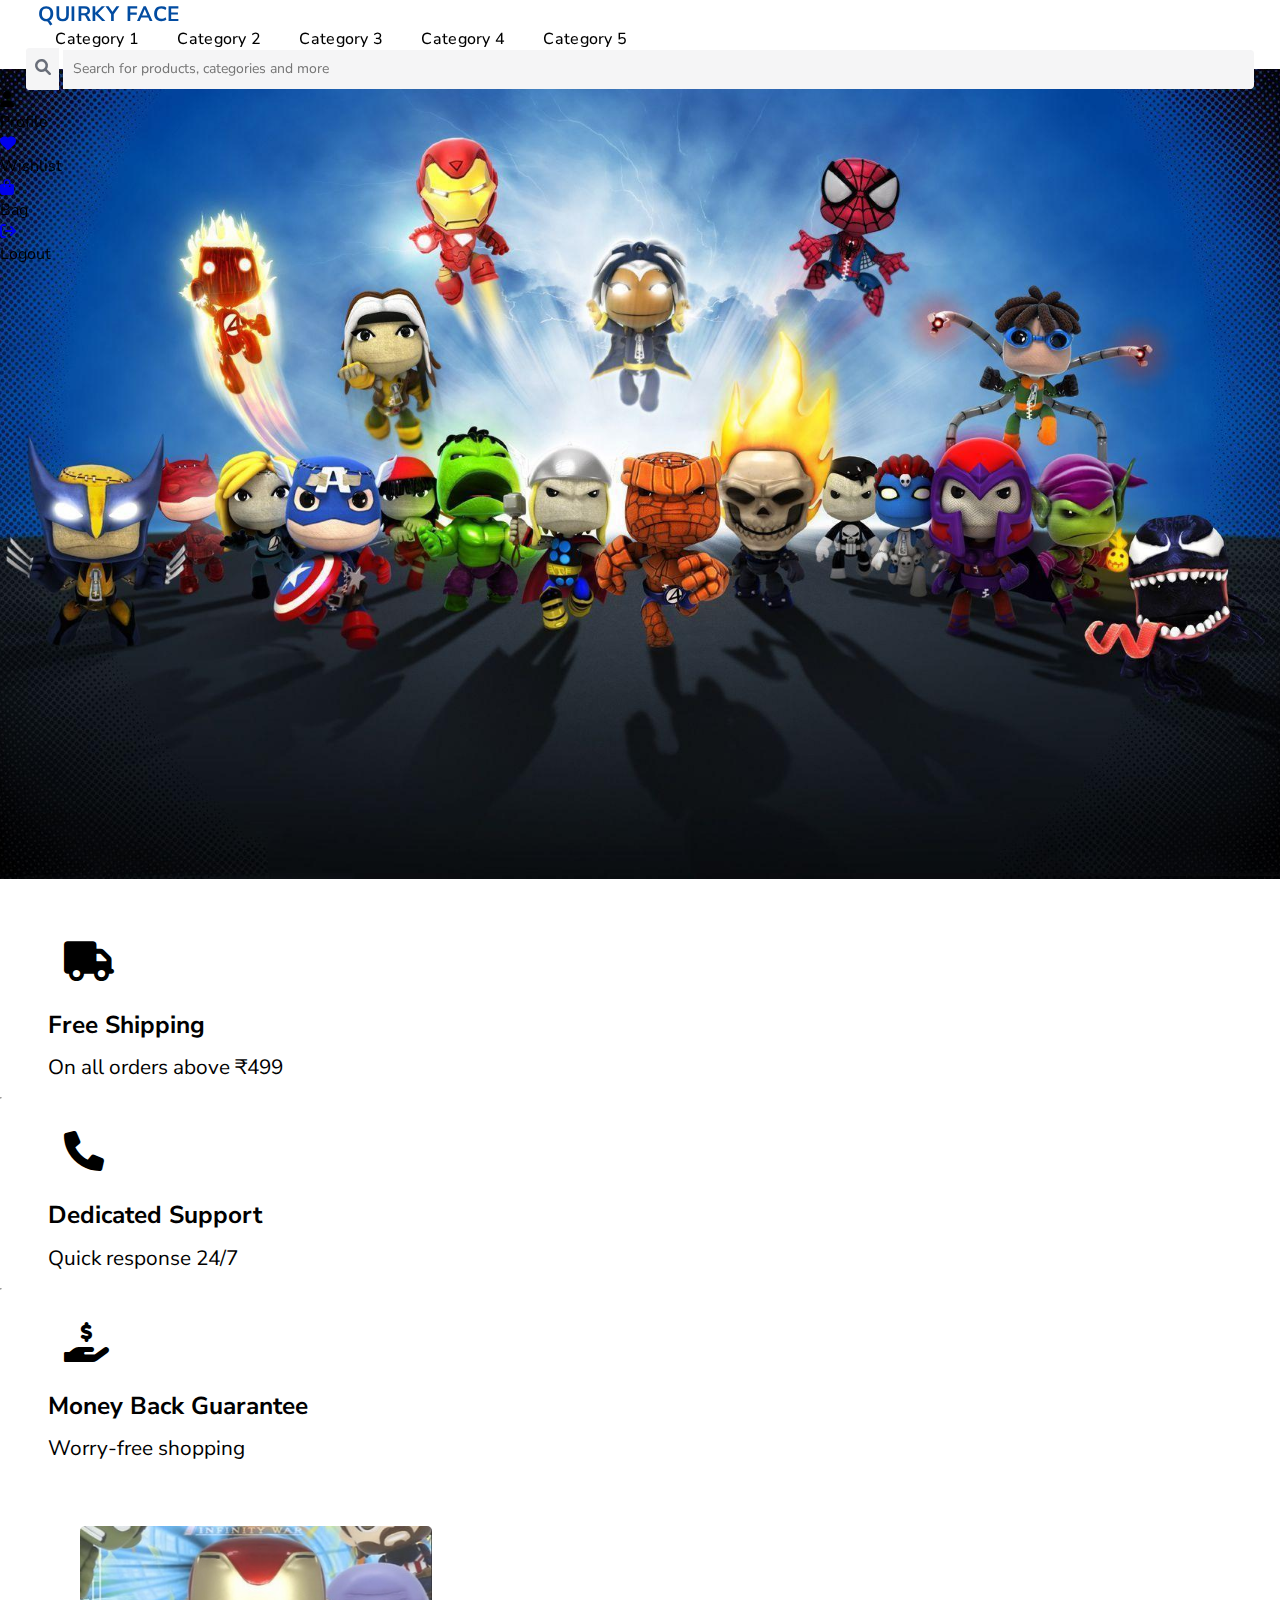
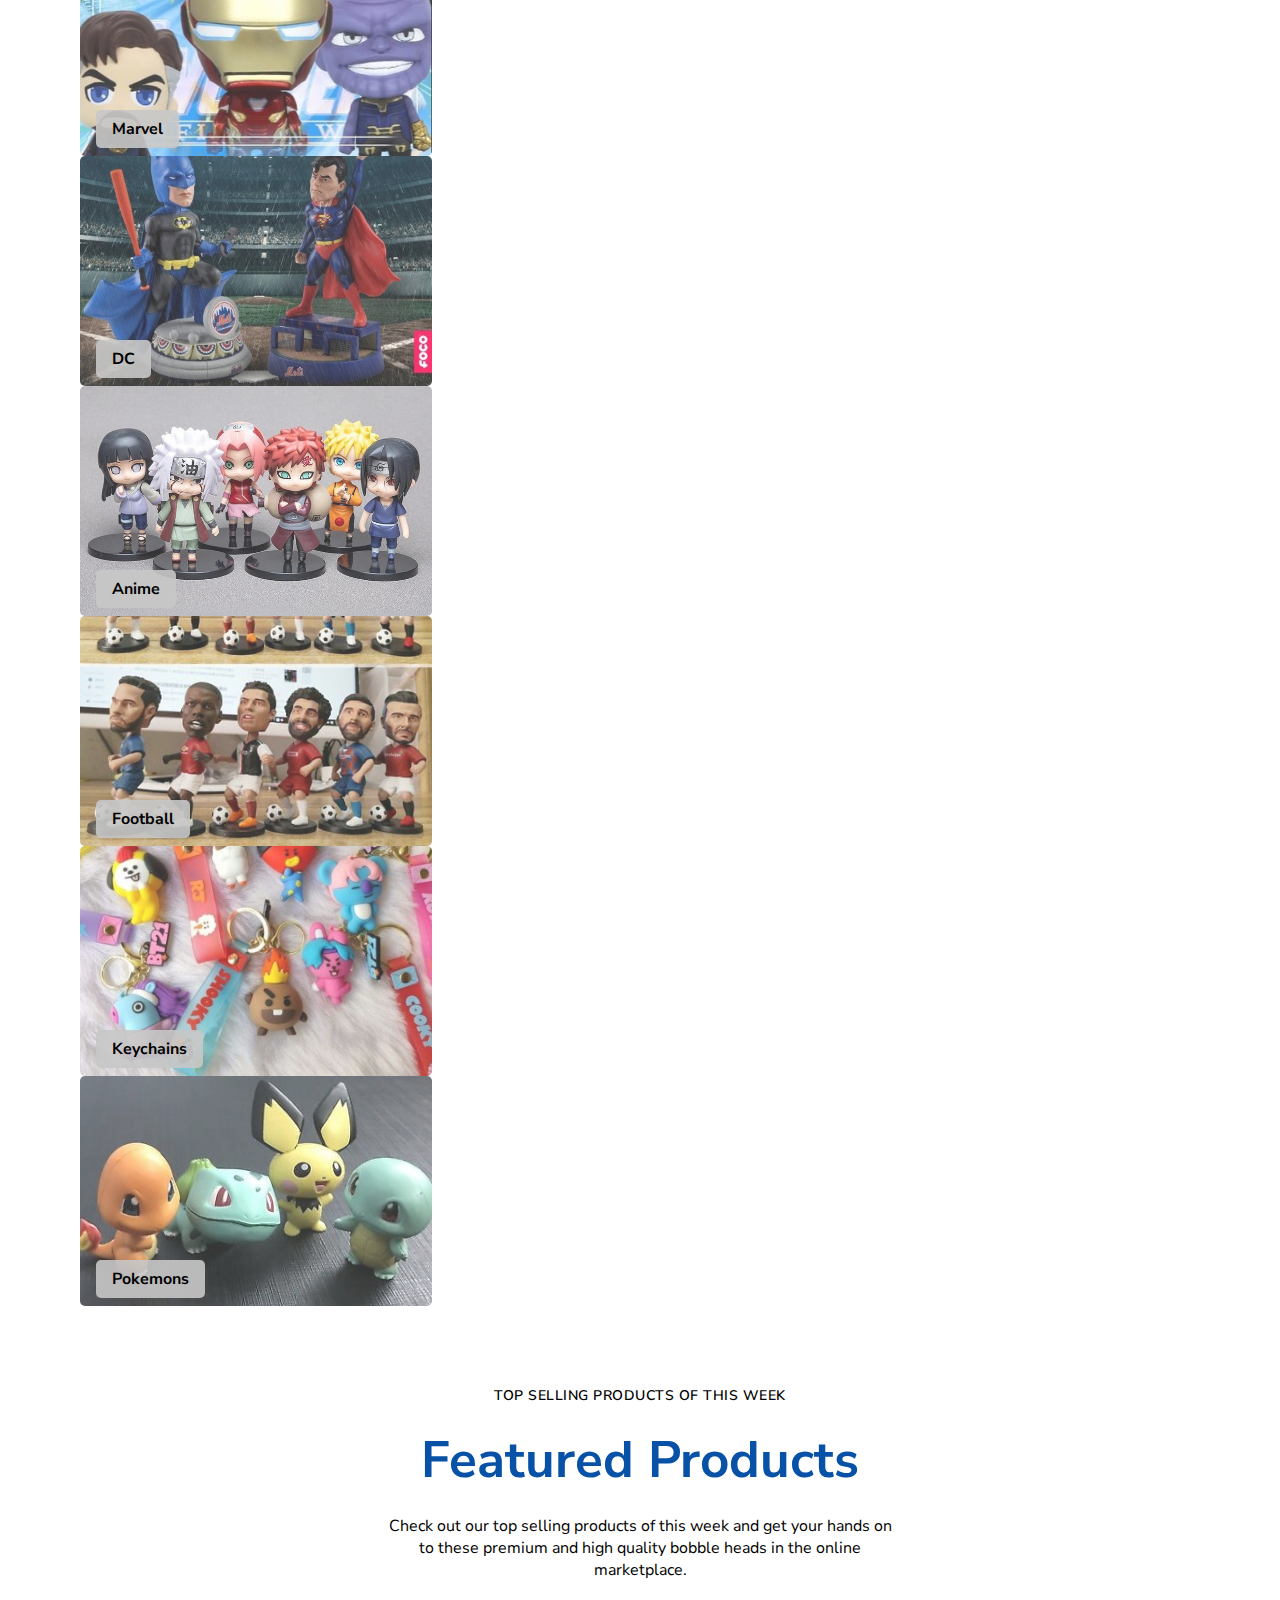
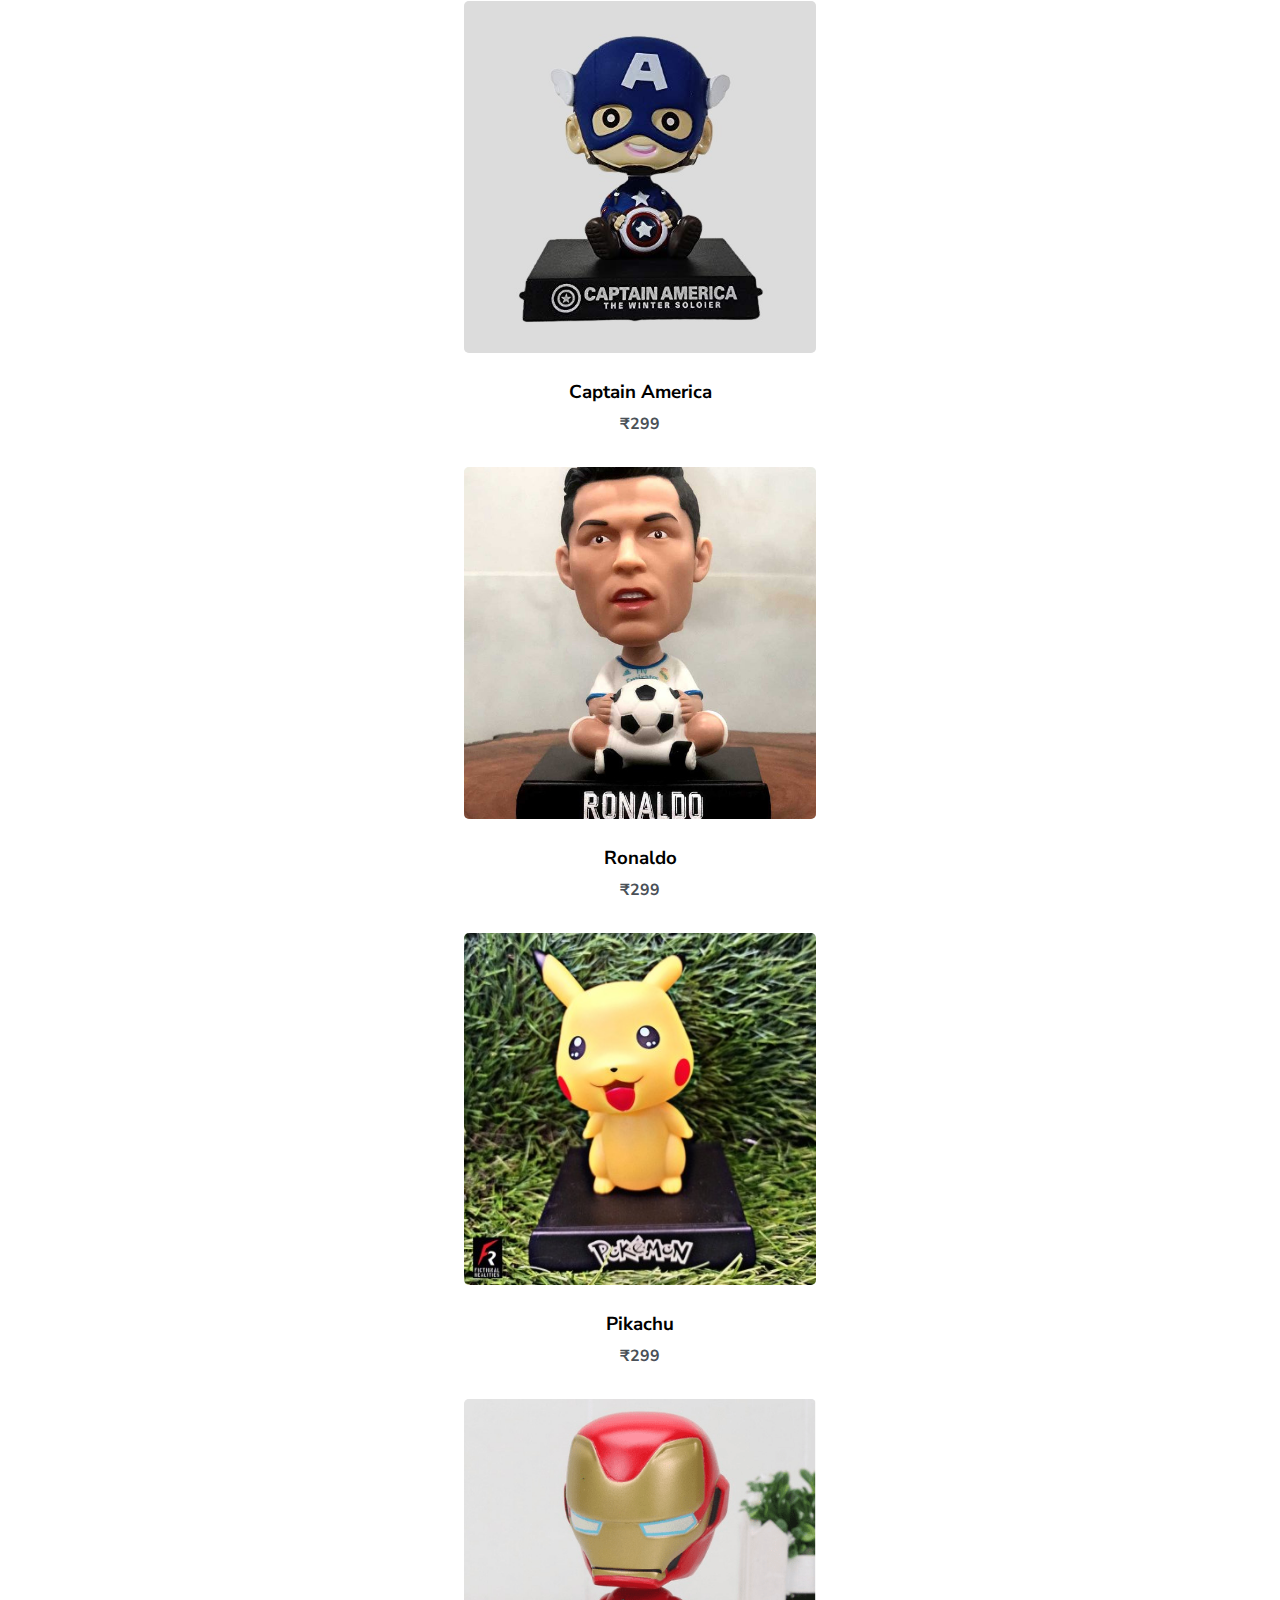
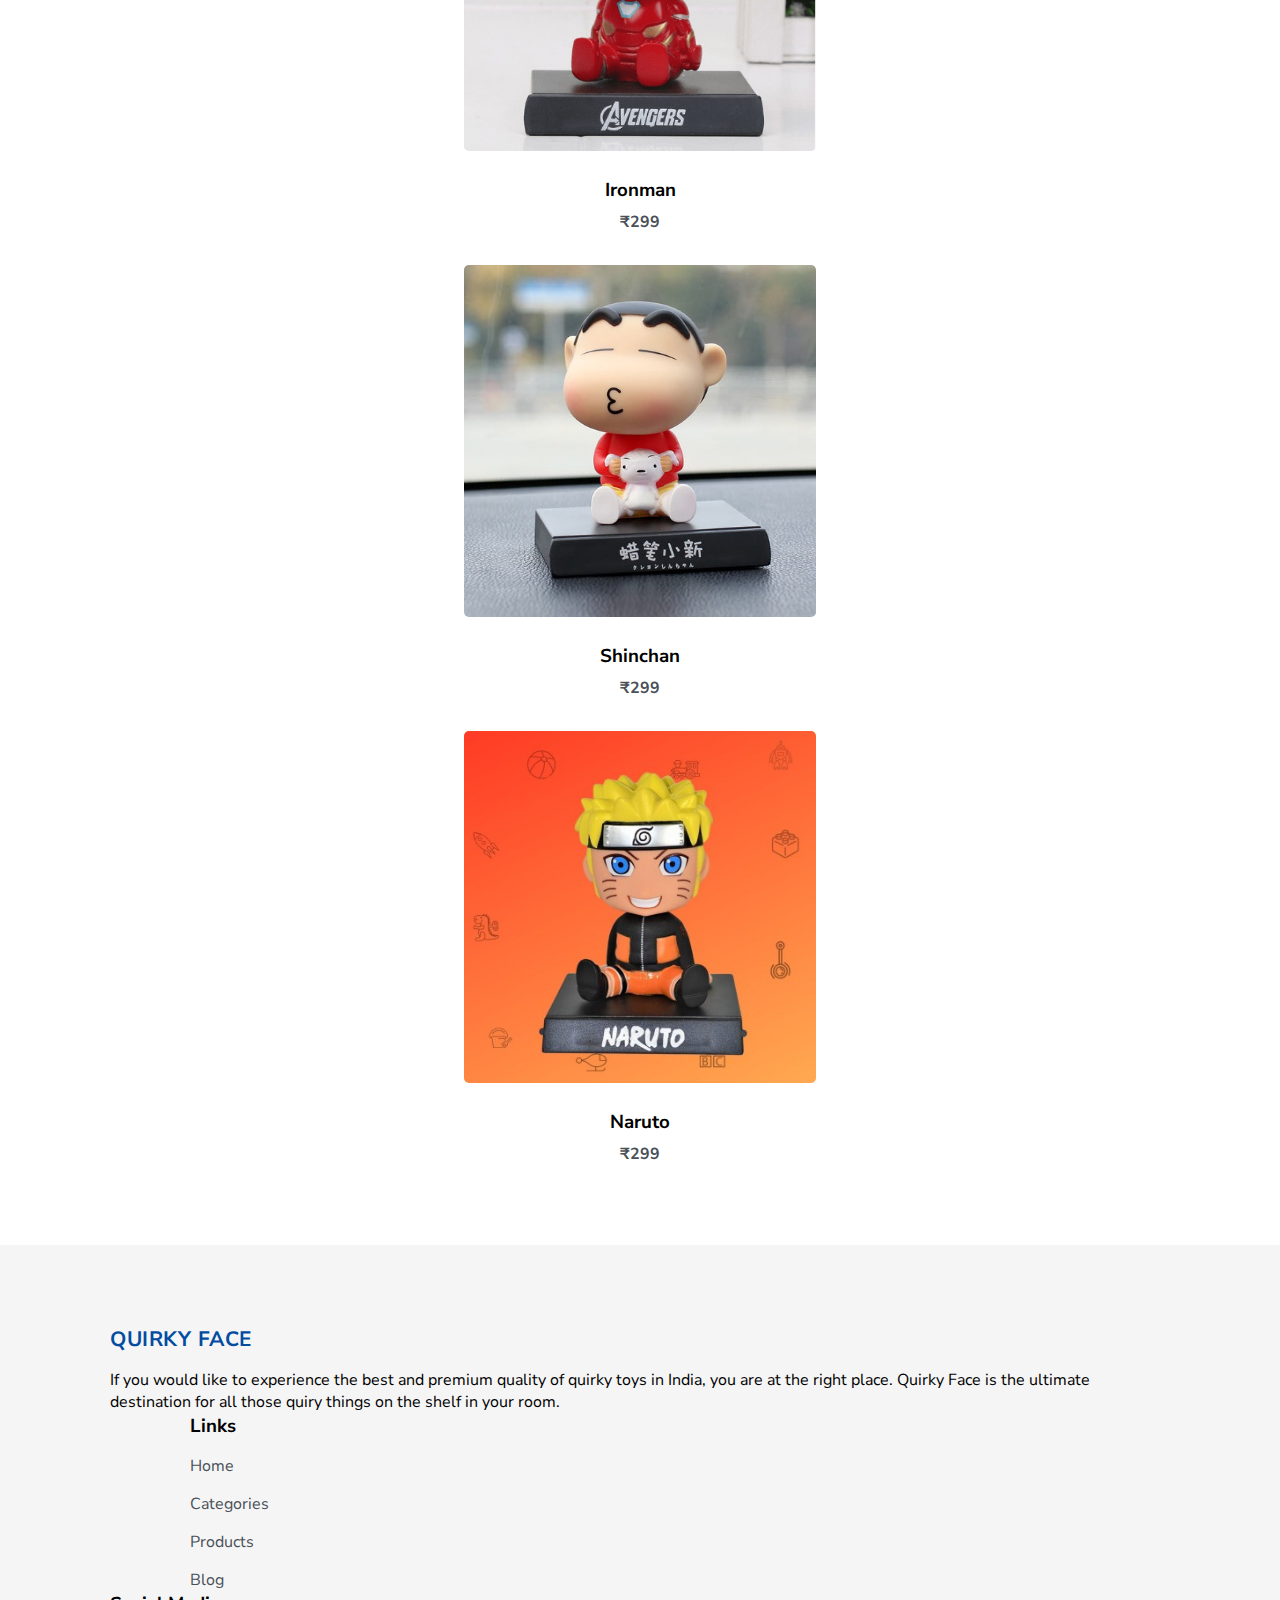
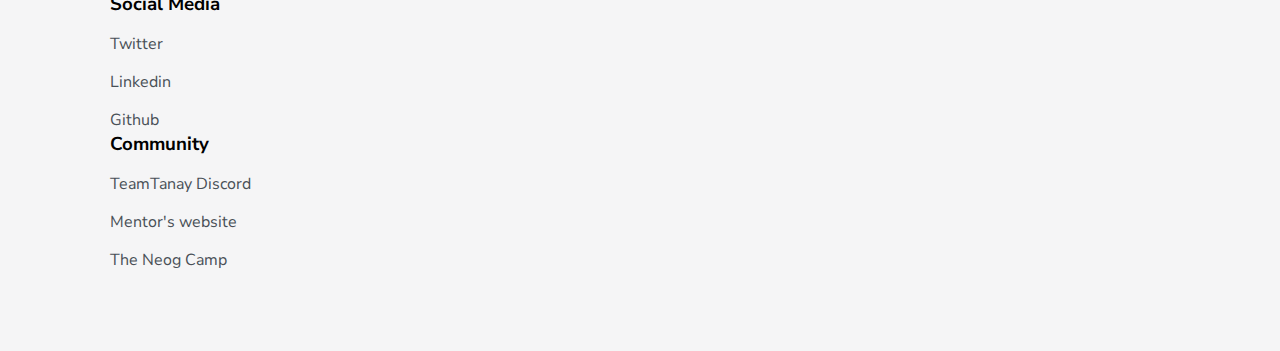
==== commit dc0b29c5: "feat: added signout page & added links in menu bar" ====
--- a/index.html
+++ b/index.html
@@ -5,8 +5,11 @@
     <meta http-equiv="X-UA-Compatible" content="IE=edge" />
     <meta name="viewport" content="width=device-width, initial-scale=1.0" />
     <link rel="stylesheet" href="./homepage.css" />
-    <link rel="stylesheet" href="https://patched-ui.netlify.app/components.css">
-    <link rel="stylesheet" href="https://patched-ui.netlify.app/styles.css">
+    <link
+      rel="stylesheet"
+      href="https://patched-ui.netlify.app/components.css"
+    />
+    <link rel="stylesheet" href="https://patched-ui.netlify.app/styles.css" />
     <link
       rel="stylesheet"
       href="https://cdnjs.cloudflare.com/ajax/libs/font-awesome/6.0.0/css/all.min.css"
@@ -36,15 +39,21 @@
           <div class="icon-label">Profile</div>
         </div>
         <div class="txt-center cursor-pointer action-wishlist">
-          <div class="fa fa-heart icon"></div>
+          <a href="./wishlist.html">
+            <div class="fa fa-heart icon"></div>
+          </a>
           <div class="icon-label">Wishlist</div>
         </div>
         <div class="txt-center cursor-pointer action-cart">
-          <div class="fa fa-bag-shopping icon"></div>
+          <a href="./cart.html">
+            <div class="fa fa-bag-shopping icon"></div>
+          </a>
           <div class="icon-label">Bag</div>
         </div>
         <div class="txt-center cursor-pointer action-cart">
-          <div class="fa fa-arrow-right-from-bracket col-red"></div>
+          <a href="./signout.html">
+            <div class="fa fa-arrow-right-from-bracket col-red"></div>
+          </a>
           <div class="icon-label col-red">Logout</div>
         </div>
       </div>
@@ -149,7 +158,10 @@
         <div class="top-sell-cards flex-row">
           <div class="ts-product">
             <a href="#">
-              <img class="ts-image" src="./assets/images/captain-america-bobblehead.jpg"></img>
+              <img
+                class="ts-image"
+                src="./assets/images/captain-america-bobblehead.jpg"
+              />
             </a>
             <h3>
               <a href="#">Captain America</a>
@@ -158,7 +170,10 @@
           </div>
           <div class="ts-product">
             <a href="#">
-              <img class="ts-image" src="./assets/images/roanldo-bobblehead.jpg"></img>
+              <img
+                class="ts-image"
+                src="./assets/images/roanldo-bobblehead.jpg"
+              />
             </a>
             <h3>
               <a href="#">Ronaldo</a>
@@ -167,7 +182,10 @@
           </div>
           <div class="ts-product">
             <a href="#">
-              <img class="ts-image" src="./assets/images/pikachu-bobblehead.jpg"></img>
+              <img
+                class="ts-image"
+                src="./assets/images/pikachu-bobblehead.jpg"
+              />
             </a>
             <h3>
               <a href="#">Pikachu</a>
@@ -176,7 +194,10 @@
           </div>
           <div class="ts-product">
             <a href="#">
-              <img class="ts-image" src="./assets/images/ironman-bobblehead.png"></img>
+              <img
+                class="ts-image"
+                src="./assets/images/ironman-bobblehead.png"
+              />
             </a>
             <h3>
               <a href="#">Ironman</a>
@@ -185,7 +206,10 @@
           </div>
           <div class="ts-product">
             <a href="#">
-              <img class="ts-image" src="./assets/images/Shinchan-bobblehead.jpg"></img>
+              <img
+                class="ts-image"
+                src="./assets/images/Shinchan-bobblehead.jpg"
+              />
             </a>
             <h3>
               <a href="#">Shinchan</a>
@@ -194,7 +218,10 @@
           </div>
           <div class="ts-product">
             <a href="#">
-              <img class="ts-image" src="./assets/images/Naruto-bobblehead.jpg"></img>
+              <img
+                class="ts-image"
+                src="./assets/images/Naruto-bobblehead.jpg"
+              />
             </a>
             <h3>
               <a href="#">Naruto</a>
